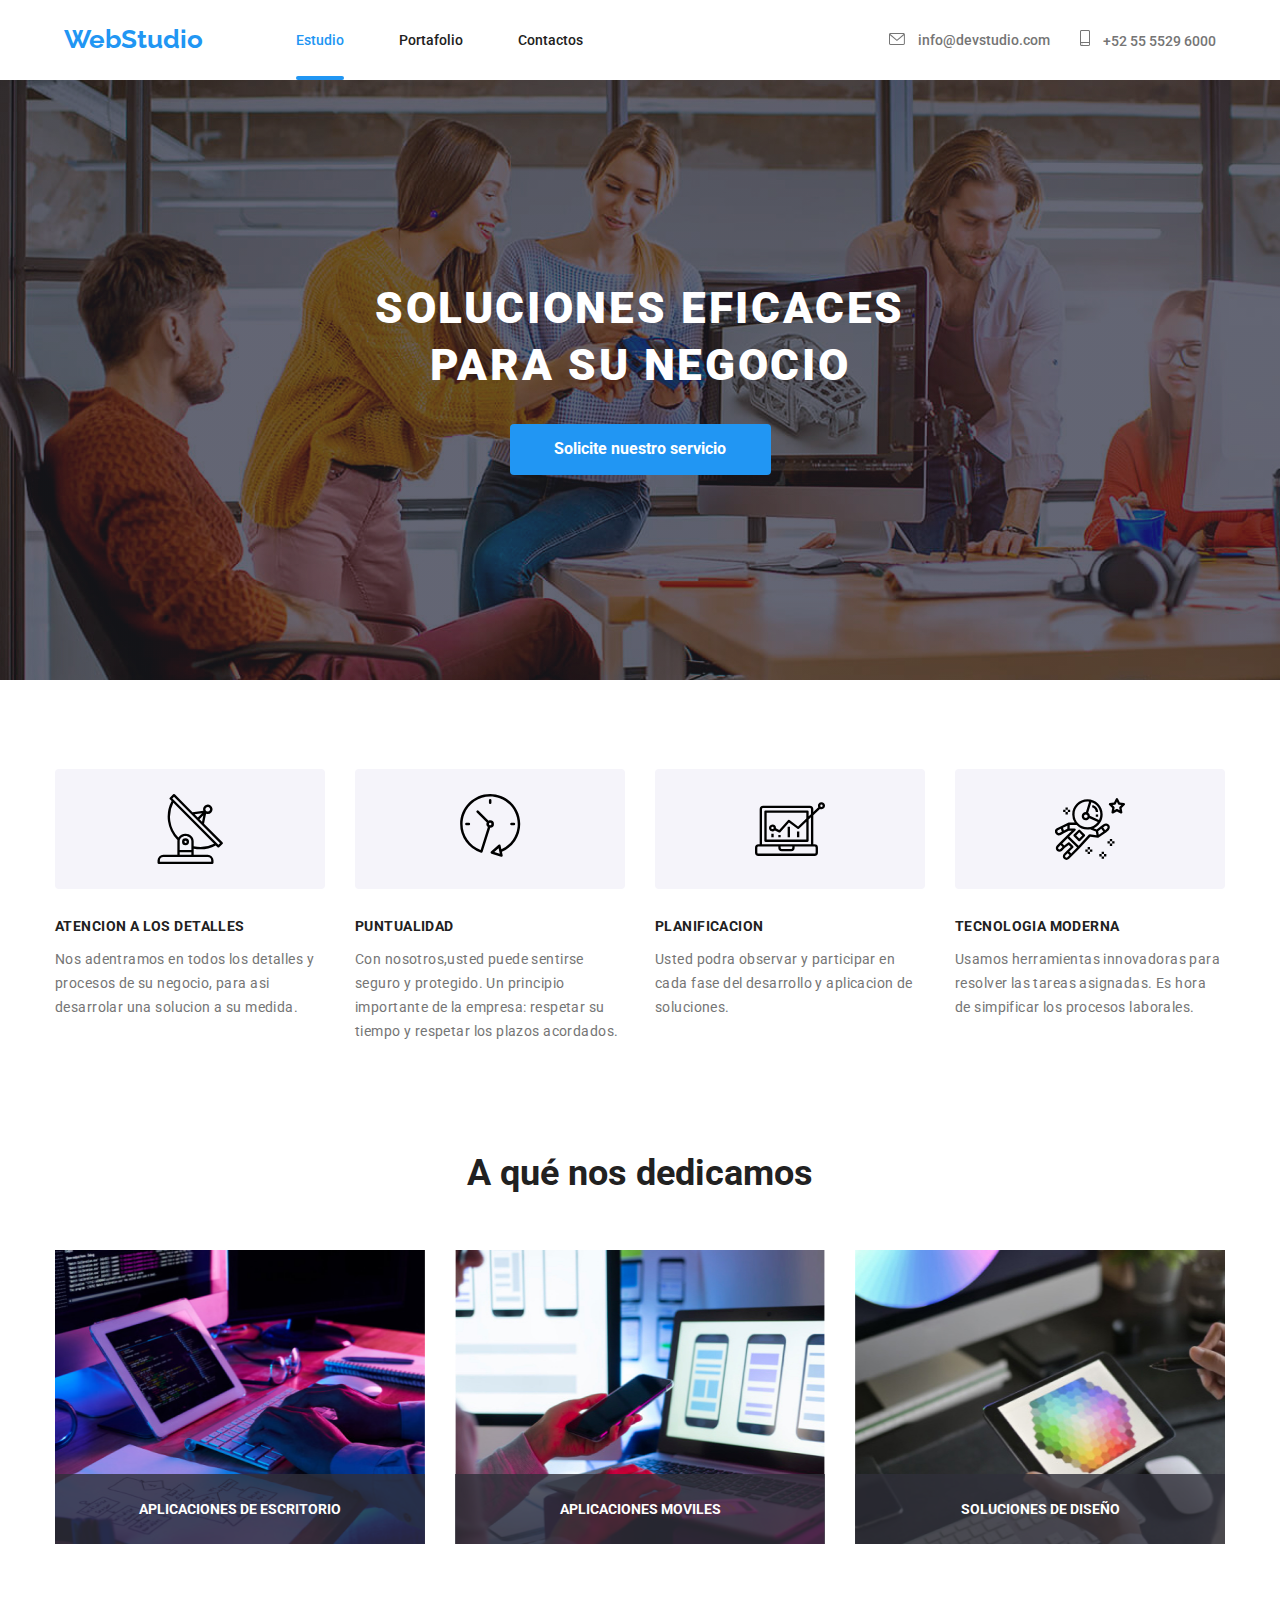
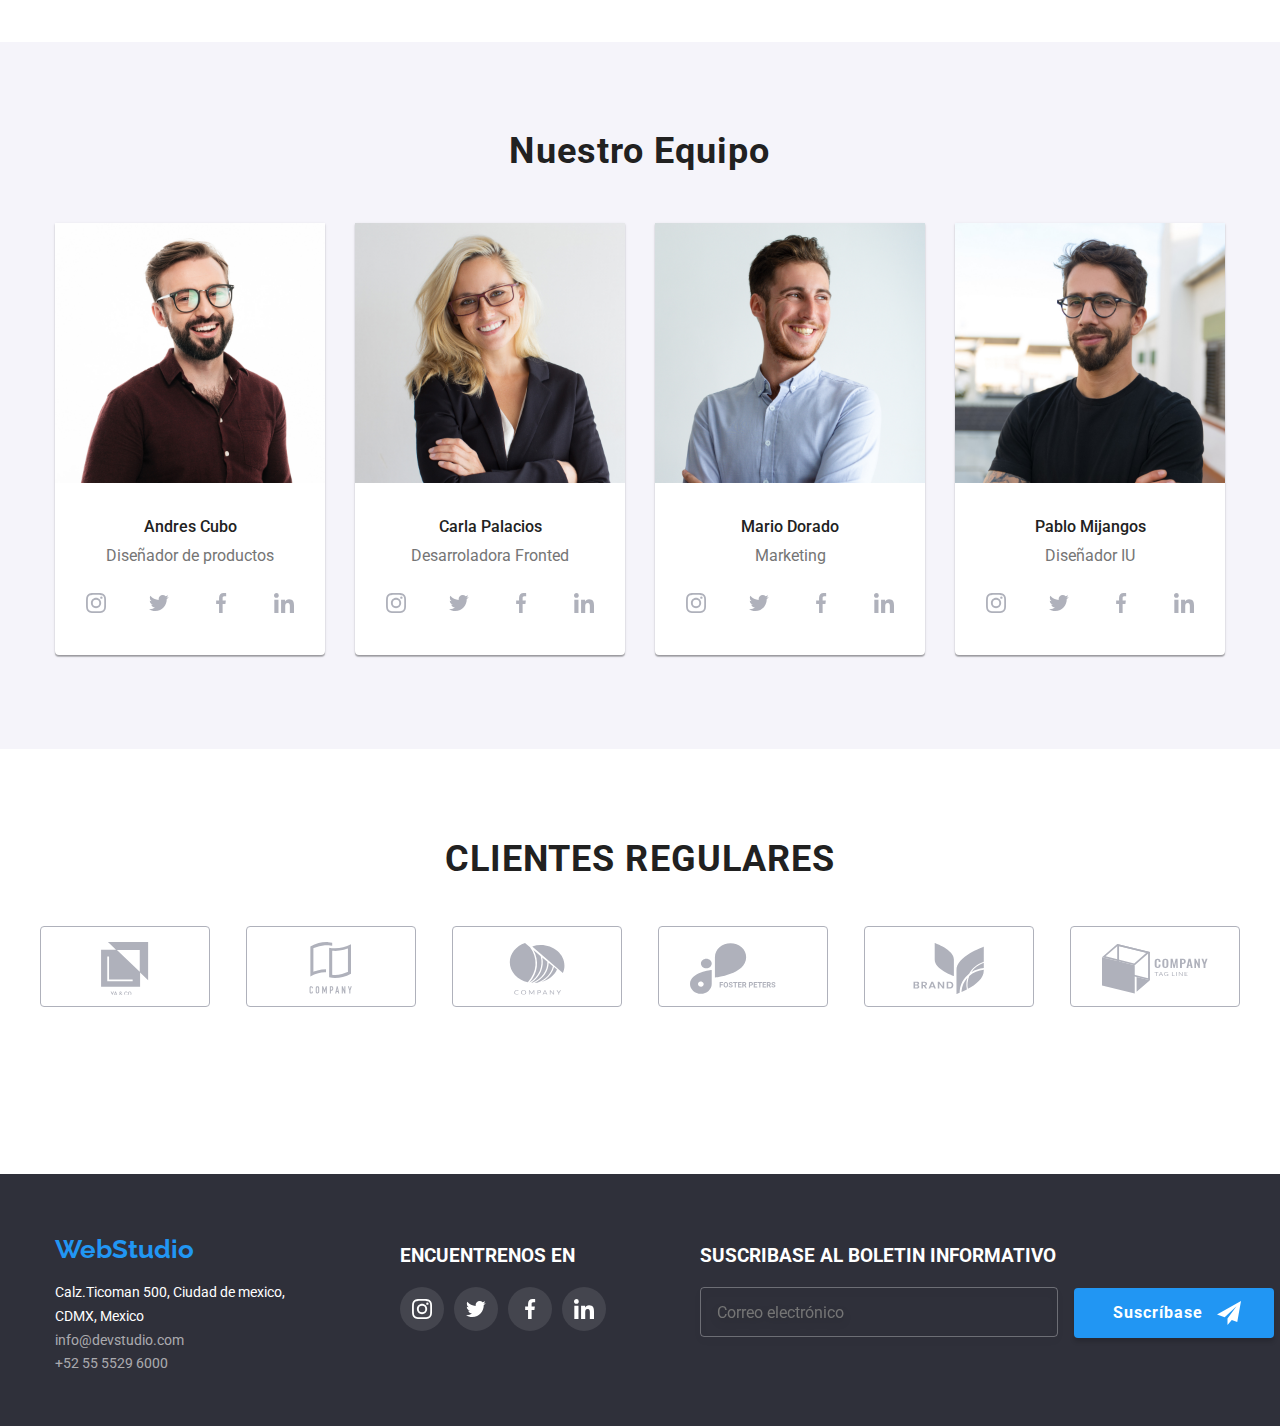
==== index.html @ 09fa2d39 "first-commit" ====
<!DOCTYPE html>
<html lang="es">
  <head>
    <meta charset="UTF-8" />
    <meta http-equiv="X-UA-Compatible" content="IE=edge" />
    <meta name="viewport" content="width=device-width, initial-scale=1.0" />
    <link rel="stylesheet" href="./CSS/main.min.css" />
    <link rel="preconnect" href="https://fonts.googleapis.com" />
    <link rel="preconnect" href="https://fonts.gstatic.com" crossorigin />
    <link
      rel="stylesheet"
      href="https://cdnjs.cloudflare.com/ajax/libs/modern-normalize/1.0.0/modern-normalize.min.css"
    />
    <link
      href="https://fonts.googleapis.com/css2?family=Raleway:ital,wght@0,700;1,700&family=Roboto:ital,wght@0,400;0,500;0,700;0,900;1,400;1,500;1,700;1,900&display=swap"
      rel="stylesheet"
    />
    <title>Document</title>
  </head>
  <body>
    <header class="page-header">
      <div class="container">
        <nav class="header__navbar">
          <div class="header__logo">
            <a class="logo link" href="#">WebStudio</a>
          </div>
          <ul class="link header__navigation">
            <li class="header__item">
              <a
                class="header__link header__link--current"
                href="#"
                target="_self"
                rel="noopener noreferrer"
                >Estudio</a
              >
            </li>
            <li class="header__item">
              <a
                class="header__link"
                href="./portfolio.html"
                target="_self"
                rel="noopener noreferrer"
                >Portafolio</a
              >
            </li>
            <li class="header__item">
              <a
                class="header__link"
                href="#"
                target="_blank"
                rel="noopener noreferrer"
                >Contactos</a
              >
            </li>
          </ul>
          <div class="header">
            <ul class="link header__contacts">
              <li class="header__contact__item">
                <a
                  href="mailto:info@devstudio.com"
                  class="header__contact__link link"
                  ><svg class="header__contact__icon" width="16" height="12">
                    <use href="./images/icons.svg#icon-email"></use>
                  </svg>
                  info@devstudio.com</a
                >
              </li>
              <li class="header__contact__item padding-left">
                <a href="tel:+525555296000" class="header__contact__link link"
                  ><svg class="header__contact__icon" width="10" height="16">
                    <use href="./images/icons.svg#icon-icon-phone"></use>
                  </svg>
                  +52 55 5529 6000</a
                >
              </li>
            </ul>
          </div>
        </nav>
      </div>
    </header>
    <main>
      <section class="section-hero">
        <h1 class="section-hero__title">SOLUCIONES EFICACES PARA SU NEGOCIO</h1>
        <div>
          <button class="section-hero__button" type="button" data-modal-open>
            Solicite nuestro servicio
          </button>
        </div>
      </section>

      <section class="container section-1">
        <ul class="link about-section">
          <li class="about-section__item">
            <div class="about-section__icon">
              <svg class="" width="70" height="70">
                <use href="./images/icons.svg#icon-atentiondetails"></use>
              </svg>
            </div>
            <h3 class="about-section__caption">ATENCION A LOS DETALLES</h3>
            <p class="about-section__content">
              Nos adentramos en todos los detalles y procesos de su negocio,
              para asi desarrolar una solucion a su medida.
            </p>
          </li>
          <li class="about-section__item">
            <div class="about-section__icon">
              <svg class="" width="70" height="70">
                <use href="./images/icons.svg#icon-puntuality"></use>
              </svg>
            </div>
            <h3 class="about-section__caption">PUNTUALIDAD</h3>
            <p class="about-section__content">
              Con nosotros,usted puede sentirse seguro y protegido. Un principio
              importante de la empresa: respetar su tiempo y respetar los plazos
              acordados.
            </p>
          </li>
          <li class="about-section__item">
            <div class="about-section__icon">
              <svg class="" width="70" height="70">
                <use href="./images/icons.svg#icon-planning"></use>
              </svg>
            </div>
            <h3 class="about-section__caption">PLANIFICACION</h3>
            <p class="about-section__content">
              Usted podra observar y participar en cada fase del desarrollo y
              aplicacion de soluciones.
            </p>
          </li>
          <li class="about-section__item">
            <div class="about-section__icon">
              <svg class="" width="70" height="70">
                <use href="./images/icons.svg#icon-modern-tecnology"></use>
              </svg>
            </div>
            <h3 class="about-section__caption">TECNOLOGIA MODERNA</h3>
            <p class="about-section__content">
              Usamos herramientas innovadoras para resolver las tareas
              asignadas. Es hora de simpificar los procesos laborales.
            </p>
          </li>
        </ul>
      </section>
      <section class="container section-2">
        <div class="services">
          <h2 class="services__title">A qué nos dedicamos</h2>
          <ul class="link service-cards">
            <li>
              <div class="service-cards__card">
                <img
                  src="./images/box1.png"
                  alt="persona digitando"
                  width="370"
                  height="294"
                />
                <p class="service-cards__label">APLICACIONES DE ESCRITORIO</p>
              </div>
            </li>
            <li>
              <div class="service-cards__card">
                <img
                  src="./images/box2.jpg"
                  alt="telefonocelular"
                  width="370"
                  height="294"
                />
                <p class="service-cards__label">APLICACIONES MOVILES</p>
              </div>
            </li>
            <li>
              <div class="service-cards__card">
                <img
                  src="./images/box3.jpg"
                  alt="tablet"
                  width="370"
                  height="294"
                />
                <p class="service-cards__label">SOLUCIONES DE DISEÑO</p>
              </div>
            </li>
          </ul>
        </div>
      </section>
      <section class="section-3">
        <div class="container our-team">
          <h2 class="our-team__title">Nuestro Equipo</h2>
          <ul class="link team-cards">
            <li class="team-cards__member">
              <img
                src="./images/diseñadorproductos.jpg"
                alt="diseñador productos"
                width="270"
                height="260"
              />
              <div class="member-card-body">
                <h3 class="member-card-body__name">Andres Cubo</h3>
                <p class="member-card-body__position">Diseñador de productos</p>
                <div class="member-card-body__social">
                  <a class="member-card-body__icon--focused">
                    <svg class="icon icon--focused" width="20" height="20">
                      <use href="./images/icons.svg#icon-instagram"></use>
                    </svg>
                  </a>
                  <a class="member-card-body__icon--focused">
                    <svg class="icon icon--focused" width="20" height="20">
                      <use href="./images/icons.svg#icon-twitter"></use>
                    </svg>
                  </a>
                  <a class="member-card-body__icon--focused">
                    <svg class="icon icon--focused" width="20" height="20">
                      <use href="./images/icons.svg#icon-facebook"></use>
                    </svg>
                  </a>
                  <a class="member-card-body__icon--focused">
                    <svg class="icon icon--focused" width="20" height="20">
                      <use href="./images/icons.svg#icon-linkedin"></use>
                    </svg>
                  </a>
                </div>
              </div>
            </li>
            <li class="team-cards__member">
              <img
                src="./images/devfrontend.jpg"
                alt="dev frontend"
                width="270"
                height="260"
              />
              <div class="member-card-body">
                <h3 class="member-card-body__name">Carla Palacios</h3>
                <p class="member-card-body__position">Desarroladora Fronted</p>
                <div class="member-card-body__social">
                  <a class="member-card-body__icon--focused">
                    <svg class="icon icon--focused" width="20" height="20">
                      <use href="./images/icons.svg#icon-instagram"></use>
                    </svg>
                  </a>
                  <a class="member-card-body__icon--focused">
                    <svg class="icon icon--focused" width="20" height="20">
                      <use href="./images/icons.svg#icon-twitter"></use>
                    </svg>
                  </a>
                  <a class="member-card-body__icon--focused">
                    <svg class="icon icon--focused" width="20" height="20">
                      <use href="./images/icons.svg#icon-facebook"></use>
                    </svg>
                  </a>
                  <a class="member-card-body__icon--focused">
                    <svg class="icon icon--focused" width="20" height="20">
                      <use href="./images/icons.svg#icon-linkedin"></use>
                    </svg>
                  </a>
                </div>
              </div>
            </li>
            <li class="team-cards__member">
              <img
                src="./images/marketing.jpg"
                alt="marketing"
                width="270"
                height="260"
              />
              <div class="member-card-body">
                <h3 class="member-card-body__name">Mario Dorado</h3>
                <p class="member-card-body__position">Marketing</p>
                <div class="member-card-body__social">
                  <a class="member-card-body__icon--focused">
                    <svg class="icon icon--focused" width="20" height="20">
                      <use href="./images/icons.svg#icon-instagram"></use>
                    </svg>
                  </a>
                  <a class="member-card-body__icon--focused">
                    <svg class="icon icon--focused" width="20" height="20">
                      <use href="./images/icons.svg#icon-twitter"></use>
                    </svg>
                  </a>
                  <a class="member-card-body__icon--focused">
                    <svg class="icon icon--focused" width="20" height="20">
                      <use href="./images/icons.svg#icon-facebook"></use>
                    </svg>
                  </a>
                  <a class="member-card-body__icon--focused">
                    <svg class="icon icon--focused" width="20" height="20">
                      <use href="./images/icons.svg#icon-linkedin"></use>
                    </svg>
                  </a>
                </div>
              </div>
            </li>
            <li class="team-cards__member">
              <img
                src="images/diseñadorIU.jpg"
                alt="diseñador IU"
                width="270"
                height="260"
              />
              <div class="member-card-body">
                <h3 class="member-card-body__name">Pablo Mijangos</h3>
                <p class="member-card-body__position">Diseñador IU</p>
                <div class="member-card-body__social">
                  <a class="member-card-body__icon--focused">
                    <svg class="icon icon--focused" width="20" height="20">
                      <use href="./images/icons.svg#icon-instagram"></use>
                    </svg>
                  </a>
                  <a class="member-card-body__icon--focused">
                    <svg class="icon icon--focused" width="20" height="20">
                      <use href="./images/icons.svg#icon-twitter"></use>
                    </svg>
                  </a>
                  <a class="member-card-body__icon--focused">
                    <svg class="icon icon--focused" width="20" height="20">
                      <use href="./images/icons.svg#icon-facebook"></use>
                    </svg>
                  </a>
                  <a class="member-card-body__icon--focused">
                    <svg class="icon icon--focused" width="20" height="20">
                      <use href="./images/icons.svg#icon-linkedin"></use>
                    </svg>
                  </a>
                </div>
              </div>
            </li>
          </ul>
        </div>
      </section>
    </main>
    <section class="section-4">
      <div class="customers">
        <h2 class="customers__title">CLIENTES REGULARES</h2>
        <ul class="link customer-logos">
          <li class="customer-logos__item--focused">
            <a href=""
              ><svg
                class="customer-logos__link--focused"
                width="106"
                height="52.8"
              >
                <use href="./images/icons.svg#icon-grupo"></use>
              </svg>
            </a>
          </li>
          <li class="customer-logos__item--focused">
            <a href=""
              ><svg
                class="customer-logos__link--focused"
                width="106"
                height="52.8"
              >
                <use href="./images/icons.svg#icon-company"></use>
              </svg>
            </a>
          </li>
          <li class="customer-logos__item--focused">
            <a href=""
              ><svg
                class="customer-logos__link--focused"
                width="106"
                height="52.8"
              >
                <use href="./images/icons.svg#icon-company2"></use>
              </svg>
            </a>
          </li>
          <li class="customer-logos__item--focused">
            <a href=""
              ><svg
                class="customer-logos__link--focused"
                width="106"
                height="52.8"
              >
                <use href="./images/icons.svg#icon-foster-peters"></use>
              </svg>
            </a>
          </li>
          <li class="customer-logos__item--focused">
            <a href=""
              ><svg
                class="customer-logos__link--focused"
                width="106"
                height="52.8"
              >
                <use href="./images/icons.svg#icon-brand"></use>
              </svg>
            </a>
          </li>
          <li class="customer-logos__item--focused">
            <a href=""
              ><svg
                class="customer-logos__link--focused"
                width="106"
                height="52.8"
              >
                <use href="./images/icons.svg#icon-company-tag-line"></use>
              </svg>
            </a>
          </li>
        </ul>
      </div>
    </section>
    <div class="footer">
      <footer class="container">
        <a class="logo link" href="#"> WebStudio</a>
        <address class="contact-footer">
          <ul class="link footer-nav">
            <li class="footer-nav__item">
              <a
                class="footer-nav__link link"
                href="#"
                target="_blank"
                rel="noopner noreferrer"
                >Calz.Ticoman 500, Ciudad de mexico, CDMX, Mexico</a
              >
            </li>
            <li class="footer-nav__item">
              <a
                class="footer-nav__link--focused link"
                href="mailto:info@devstudio.com"
                >info@devstudio.com</a
              >
            </li>
            <li class="footer-nav__item">
              <a class="footer-nav__link--focused link" href="+525555296000"
                >+52 55 5529 6000</a
              >
            </li>
          </ul>
        </address>

        <div class="footer-social">
          <h3 class="footer-social__title">ENCUENTRENOS EN</h3>
          <div class="icons-socials">
            <a class="icons-socials--focused">
              <svg class="icon-social" width="20" height="20">
                <use href="./images/icons.svg#icon-instagram"></use>
              </svg>
            </a>
            <a class="icons-socials--focused">
              <svg class="icon-social" width="20" height="20">
                <use href="./images/icons.svg#icon-twitter"></use>
              </svg>
            </a>
            <a class="icons-socials--focused">
              <svg class="icon-social" width="20" height="20">
                <use href="./images/icons.svg#icon-facebook"></use>
              </svg>
            </a>
            <a class="icons-socials--focused">
              <svg class="icon-social" width="20" height="20">
                <use href="./images/icons.svg#icon-linkedin"></use>
              </svg>
            </a>
          </div>
        </div>
        <div class="suscription-footer">
          <form>
            <h3 class="suscription-footer__title">
              SUSCRIBASE AL BOLETIN INFORMATIVO
            </h3>
            <input
              class="suscription"
              type="email"
              name="email"
              placeholder="Correo electrónico"
            />
            <button class="suscription-button" type="submit">
              Suscríbase
              <svg class="suscription-button__icon" width="24" height="24">
                <use href="./images/icons.svg#icon-suscription"></use>
              </svg>
            </button>
          </form>
        </div>
      </footer>
    </div>
    <div class="backdrop is-hidden" data-modal>
      <div class="modal">
        <button class="btn-close--focused" type="button" data-modal-close>
          <svg class="" width="11" height="11">
            <use href="./images/close-modal.svg#icon-close-modal"></use>
          </svg>
        </button>
        <form class="contact-form">
          <p class="contact-form__paragraph">
            Deje sus datos, nos contactaremos con usted
          </p>
          <label class="contact-form__label" for="name">Nombre</label>
          <div class="contact-form__field">
            <input
              class="input-field input-field--focused"
              type="text"
              name="name"
              id="name"
            />
            <svg
              class="contact-form__icon contact-form__icon--focused"
              width="18"
              height="18"
            >
              <use href="./images/icons.svg#icon-form-name"></use>
            </svg>
          </div>

          <label class="contact-form__label" for="phone">Teléfono</label>
          <div class="contact-form__field">
            <input
              class="input-field input-field--focused"
              type="tel"
              name="phone"
              id="phone"
            /><svg
              class="contact-form__icon contact-form__icon--focused"
              width="18"
              height="18"
            >
              <use href="./images/icons.svg#icon-form-phone"></use>
            </svg>
          </div>

          <label class="contact-form__label" for="email">E-mail</label>
          <div class="contact-form__field">
            <input
              class="input-field input-field--focused"
              type="email"
              name="email"
              id="email"
            /><svg
              class="contact-form__icon contact-form__icon--focused"
              width="18"
              height="18"
            >
              <use href="./images/icons.svg#icon-form-mail"></use>
            </svg>
          </div>
          <label class="contact-form__label">
            Comentarios
            <textarea
              class="comment-field"
              name="feedback"
              rows="5"
              placeholder="Introduzca el texto"
            ></textarea>
          </label>

          <label class="policy-section">
            <input
              class="checkbox-hidden"
              type="checkbox"
              name="policy"
              value="accept"
            />
            <svg
              class="policy-section__icon policy-section__icon--accept"
              width="16"
              height="15"
            >
              <use href="./images/accepted.svg#icon-accepted"></use>
            </svg>
            <span class="policy-section__conditions">
              Estoy de acuerdo con el boletín informativo y acepto los Términos
              y Condiciones.
            </span>
          </label>

          <button class="form-submit" type="submit">Enviar</button>
        </form>
      </div>
    </div>
    <script src="./js/modal.js"></script>
  </body>
</html>
---- CSS/main.min.css ----
body,button{font-family:Roboto,verdana,sans-serif!important;color:#212121}.container{width:1200px;padding-left:15px;padding-right:15px;margin-left:auto;margin-right:auto}.link{text-decoration:none;list-style-type:none}.padding-left{padding-left:30px}.section-hero{height:600px;display:-webkit-box;display:-ms-flexbox;display:flex;-webkit-box-orient:vertical;-webkit-box-direction:normal;-ms-flex-direction:column;flex-direction:column;-webkit-box-align:center;-ms-flex-align:center;align-items:center;padding-top:200px;padding-bottom:200px;padding-left:310px;padding-right:310px;margin-bottom:0;background-image:-webkit-gradient(linear,left top,right top,from(rgba(47,48,58,.4)),to(rgba(47,48,58,.4))),url(../images/bg-main.jpg);background-image:-o-linear-gradient(left,rgba(47,48,58,.4),rgba(47,48,58,.4)),url(../images/bg-main.jpg);background-image:linear-gradient(to right,rgba(47,48,58,.4),rgba(47,48,58,.4)),url(../images/bg-main.jpg);background-size:cover;background-repeat:no-repeat}.section-hero__title{color:#fff;font-weight:900;font-size:44px;line-height:1.3;text-align:center;letter-spacing:.06em;margin-top:0;margin-bottom:30px}.section-hero__button{background-color:#2196f3;color:#fff;cursor:pointer;font-weight:700;font-size:16px;line-height:1.9;border:0;border-radius:4px;width:261px;padding:10px 32px 10px 32px}.section-hero__button:hover{color:#188ce8}.section-hero__button:focus{color:#188ce8}.section-hero__button:active{color:#fff}.about-section{display:-webkit-box;display:-ms-flexbox;display:flex;-webkit-box-pack:justify;-ms-flex-pack:justify;justify-content:space-between;padding-left:0;margin:0;padding-top:89px;padding-bottom:94px}.about-section .about-section__item{padding-right:30px}.about-section .about-section__item .about-section__icon{display:-webkit-box;display:-ms-flexbox;display:flex;-webkit-box-pack:center;-ms-flex-pack:center;justify-content:center;-webkit-box-align:center;-ms-flex-align:center;align-items:center;background-color:#f5f4fa;border-radius:4px;width:270px;height:120px}.about-section .about-section__item .about-section__caption{color:#212121;font-weight:700;font-size:14px;line-height:1.1;letter-spacing:.03em;margin-top:30px}.about-section .about-section__item .about-section__content{color:#757575;font-weight:400;font-size:14px;line-height:1.7;letter-spacing:.03em}.services{display:-webkit-box;display:-ms-flexbox;display:flex;-webkit-box-orient:vertical;-webkit-box-direction:normal;-ms-flex-direction:column;flex-direction:column;padding-bottom:94px;margin-bottom:0}.services .services__title{display:-webkit-box;display:-ms-flexbox;display:flex;-webkit-box-pack:center;-ms-flex-pack:center;justify-content:center;margin-top:0;color:#212121;font-weight:700;font-size:36px;line-height:1.2;margin-bottom:55px}.service-cards{display:-webkit-box;display:-ms-flexbox;display:flex;-webkit-box-orient:horizontal;-webkit-box-direction:normal;-ms-flex-direction:row;flex-direction:row;-webkit-box-pack:justify;-ms-flex-pack:justify;justify-content:space-between;padding:0;margin-top:0;margin-bottom:0}.service-cards__card{position:relative;overflow:hidden}.service-cards__card>.service-cards__label{position:absolute;top:224px;right:0;left:0;bottom:0;margin:0;background-color:rgba(47,48,58,.8);height:70px;color:#fff;font-weight:700;font-size:14px;line-height:16px;text-align:center;display:-webkit-box;display:-ms-flexbox;display:flex;-webkit-box-pack:center;-ms-flex-pack:center;justify-content:center;-webkit-box-align:center;-ms-flex-align:center;align-items:center}.section-3{background-color:#f5f4fa;padding-top:89px;padding-bottom:94px}.our-team{display:-webkit-box;display:-ms-flexbox;display:flex;-webkit-box-orient:vertical;-webkit-box-direction:normal;-ms-flex-direction:column;flex-direction:column}.our-team .our-team__title{display:-webkit-box;display:-ms-flexbox;display:flex;-webkit-box-pack:center;-ms-flex-pack:center;justify-content:center;margin:0;padding-bottom:50px;font-weight:700;font-size:36px;letter-spacing:.03em}.team-cards{display:-webkit-box;display:-ms-flexbox;display:flex;-webkit-box-pack:justify;-ms-flex-pack:justify;justify-content:space-between;padding:0;margin:0;font-weight:500;font-size:16px;line-height:1.2}.team-cards .team-cards__member{background-color:#fff;-webkit-box-shadow:0 1px 3px rgba(0,0,0,.12),0 1px 1px rgba(0,0,0,.14),0 2px 1px rgba(0,0,0,.2);box-shadow:0 1px 3px rgba(0,0,0,.12),0 1px 1px rgba(0,0,0,.14),0 2px 1px rgba(0,0,0,.2);border-radius:0 0 4px 4px}.member-card-body{display:-webkit-box;display:-ms-flexbox;display:flex;-webkit-box-orient:vertical;-webkit-box-direction:normal;-ms-flex-direction:column;flex-direction:column;-webkit-box-align:center;-ms-flex-align:center;align-items:center;padding-bottom:30px}.member-card-body .member-card-body__name{padding:30px 0 10px 0;margin:0;font-weight:500;font-size:16px;line-height:1.2}.member-card-body .member-card-body__position{display:-webkit-box;display:-ms-flexbox;display:flex;-webkit-box-pack:center;-ms-flex-pack:center;justify-content:center;padding:0 0 16px 0;margin:0;color:#757575;font-size:16px;font-weight:400;line-height:1.2}.member-card-body__social{width:100%;display:-webkit-box;display:-ms-flexbox;display:flex;-webkit-box-pack:space-evenly;-ms-flex-pack:space-evenly;justify-content:space-evenly}.member-card-body__social .member-card-body__icon--focused{display:-ms-grid;display:grid;place-items:center;width:44px;height:44px;background-color:#fff;border-radius:50px;cursor:pointer;-webkit-transition:background-color 250ms cubic-bezier(.4,0,.2,1);-o-transition:background-color 250ms cubic-bezier(.4,0,.2,1);transition:background-color 250ms cubic-bezier(.4,0,.2,1)}.member-card-body__social .member-card-body__icon--focused:hover{background-color:#2196f3}.member-card-body__social .member-card-body__icon--focused:hover .icon--focused{fill:#fff}.member-card-body__social .member-card-body__icon--focused:focus{background-color:#2196f3}.icon{fill:#afb1bb;-webkit-transition:fill 250ms cubic-bezier(.4,0,.2,1);-o-transition:fill 250ms cubic-bezier(.4,0,.2,1);transition:fill 250ms cubic-bezier(.4,0,.2,1)}.customers{display:-webkit-box;display:-ms-flexbox;display:flex;-webkit-box-orient:vertical;-webkit-box-direction:normal;-ms-flex-direction:column;flex-direction:column;-webkit-box-pack:center;-ms-flex-pack:center;justify-content:center;-webkit-box-align:center;-ms-flex-align:center;align-items:center;width:1200px;padding:59px 0 151px 0;margin-left:auto;margin-right:auto}.customers .customers__title{font-weight:700;font-size:36px;line-height:42px;letter-spacing:.03em}.customer-logos{display:-webkit-box;display:-ms-flexbox;display:flex;-webkit-box-pack:justify;-ms-flex-pack:justify;justify-content:space-between;width:100%;padding:0}.customer-logos .customer-logos__item--focused{display:-webkit-box;display:-ms-flexbox;display:flex;-webkit-box-pack:center;-ms-flex-pack:center;justify-content:center;-webkit-box-align:center;-ms-flex-align:center;align-items:center;padding-top:9px;border:1px solid #afb1bb;border-radius:4px;width:170px;height:81px;cursor:pointer;-webkit-transition:border 250ms cubic-bezier(.4,0,.2,1);-o-transition:border 250ms cubic-bezier(.4,0,.2,1);transition:border 250ms cubic-bezier(.4,0,.2,1)}.customer-logos .customer-logos__item--focused:hover{border:1px solid #2196f3}.customer-logos .customer-logos__item--focused:hover .customer-logos__link--focused{fill:#2196f3}.customer-logos .customer-logos__item--focused .customer-logos__link--focused{fill:#afb1bb;-webkit-transition:fill 250ms cubic-bezier(.4,0,.2,1);-o-transition:fill 250ms cubic-bezier(.4,0,.2,1);transition:fill 250ms cubic-bezier(.4,0,.2,1)}.portfolio-section{display:-webkit-box;display:-ms-flexbox;display:flex;-ms-flex-wrap:wrap;flex-wrap:wrap;-webkit-box-pack:justify;-ms-flex-pack:justify;justify-content:space-between;padding:0 0 82px 0;margin:0}.portfolio-section .portfolio-section__card{position:relative;background-color:#fff;border:1px solid #eee;margin-bottom:30px;-webkit-transition:-webkit-box-shadow 250ms cubic-bezier(.4,0,.2,1);transition:-webkit-box-shadow 250ms cubic-bezier(.4,0,.2,1);-o-transition:box-shadow 250ms cubic-bezier(.4,0,.2,1);transition:box-shadow 250ms cubic-bezier(.4,0,.2,1);transition:box-shadow 250ms cubic-bezier(.4,0,.2,1),-webkit-box-shadow 250ms cubic-bezier(.4,0,.2,1)}.portfolio-section .portfolio-section__card:nth-child(n+7){margin-bottom:0}.portfolio-section .portfolio-section__card:hover .portfolio-section__card--overlay{-webkit-transform:translateY(0);-ms-transform:translateY(0);transform:translateY(0)}.portfolio-section .portfolio-section__card--hover:hover{-webkit-box-shadow:0 1px 1px rgba(0,0,0,.12),0 4px 4px rgba(0,0,0,.06),1px 4px 6px rgba(0,0,0,.16);box-shadow:0 1px 1px rgba(0,0,0,.12),0 4px 4px rgba(0,0,0,.06),1px 4px 6px rgba(0,0,0,.16)}.portfolio-section .portfolio-section__card--hover:focus{-webkit-box-shadow:0 1px 1px rgba(0,0,0,.12),0 4px 4px rgba(0,0,0,.06),1px 4px 6px rgba(0,0,0,.16);box-shadow:0 1px 1px rgba(0,0,0,.12),0 4px 4px rgba(0,0,0,.06),1px 4px 6px rgba(0,0,0,.16)}.portfolio-section__card--hidden{position:relative;overflow:hidden;height:294px}.portfolio-section__card--overlay{position:absolute;top:0;width:370px;height:294px;background-color:rgba(33,150,243,.9);padding:63px 24px;-webkit-transform:translateY(105%);-ms-transform:translateY(105%);transform:translateY(105%);-webkit-transition:-webkit-transform 250ms cubic-bezier(.4,0,.2,1);transition:-webkit-transform 250ms cubic-bezier(.4,0,.2,1);-o-transition:transform 250ms cubic-bezier(.4,0,.2,1);transition:transform 250ms cubic-bezier(.4,0,.2,1);transition:transform 250ms cubic-bezier(.4,0,.2,1),-webkit-transform 250ms cubic-bezier(.4,0,.2,1)}.portfolio-section__card--overlay .portfolio-section__overlay__description{padding:0;font-weight:400;font-size:18px;line-height:28px;letter-spacing:.03em;color:#fff}.portfolio-section__project{display:-webkit-box;display:-ms-flexbox;display:flex;-webkit-box-pack:start;-ms-flex-pack:start;justify-content:flex-start;padding:20px 24px 4px 24px;margin:0;color:#212121;font-weight:700;font-size:18px;line-height:2}.portfolio-section__category{display:-webkit-box;display:-ms-flexbox;display:flex;-webkit-box-pack:start;-ms-flex-pack:start;justify-content:flex-start;padding:0 24px 20px 24px;margin:0;color:#757575;font-size:16px;line-height:1.9}.logo{display:-webkit-box;display:-ms-flexbox;display:flex;font-family:Raleway,sans-serif;color:#2196f3;font-weight:700;font-size:26px;line-height:1.2}.header__navbar{height:80px;display:-webkit-box;display:-ms-flexbox;display:flex;-webkit-box-orient:horizontal;-webkit-box-direction:normal;-ms-flex-direction:row;flex-direction:row;-webkit-box-pack:center;-ms-flex-pack:center;justify-content:center;padding-top:32px;padding-bottom:32px;-webkit-box-align:center;-ms-flex-align:center;align-items:center}.border-header{border-bottom:1px solid #ececec}.header__navigation{width:380px;display:-webkit-box;display:-ms-flexbox;display:flex;padding-left:93px;margin:0;-webkit-box-pack:justify;-ms-flex-pack:justify;justify-content:space-between}.header__contacts{width:100%;display:-webkit-box;display:-ms-flexbox;display:flex;-webkit-box-align:center;-ms-flex-align:center;align-items:center;padding-left:306px;margin:0}.header__item .header__link{color:#212121;text-decoration:none;font-weight:500;font-size:14px;line-height:1.1;-webkit-transition:color 250ms cubic-bezier(.4,0,.2,1);-o-transition:color 250ms cubic-bezier(.4,0,.2,1);transition:color 250ms cubic-bezier(.4,0,.2,1)}.header__item .header__link:hover{color:#2196f3}.header__item .header__link:focus{color:#2196f3}.header__item .header__link--current{color:#2196f3;position:relative}.header__item .header__link--current::after{content:"";position:absolute;left:0;top:44px;bottom:0;display:inline-block;width:100%;height:4px;background-color:#2196f3;border-radius:2px}.header__contact__item .header__contact__link{color:#757575;font-weight:500;font-size:14px;line-height:1.1;-webkit-transition:color 250ms cubic-bezier(.4,0,.2,1);-o-transition:color 250ms cubic-bezier(.4,0,.2,1);transition:color 250ms cubic-bezier(.4,0,.2,1)}.header__contact__item .header__contact__link:hover{color:#2196f3}.header__contact__item .header__contact__link:focus{color:#2196f3}.header__contact__item .header__contact__icon{fill:currentColor;margin-right:10px}.header__contact__item .header__contact__icon:hover{fill:#2196f3}.footer{position:relative;background-color:#2f303a;height:252px;padding:60px 0 60px 0}.contact-footer .footer-nav{margin:6 0 0 0;padding:0;width:231px}.contact-footer .footer-nav .footer-nav__item .footer-nav__link{color:#fff;font-style:normal;font-weight:400;font-size:14px;line-height:1.7}.contact-footer .footer-nav .footer-nav__item .footer-nav__link--focused{color:rgba(255,255,255,.6);font-style:normal;font-weight:400;font-size:14px;line-height:1.7;-webkit-transition:color 250ms cubic-bezier(.4,0,.2,1);-o-transition:color 250ms cubic-bezier(.4,0,.2,1);transition:color 250ms cubic-bezier(.4,0,.2,1)}.contact-footer .footer-nav .footer-nav__item .footer-nav__link--focused:hover{color:#2196f3}.contact-footer .footer-nav .footer-nav__item .footer-nav__link--focused:focus{color:#2196f3}.footer-social{width:206px;position:absolute;left:400px;bottom:100px;top:72px}.footer-social .footer-social__title{margin:0 0 20px 0;color:#fff}.icons-socials{width:100%;display:-webkit-box;display:-ms-flexbox;display:flex;-webkit-box-pack:justify;-ms-flex-pack:justify;justify-content:space-between}.icons-socials .icons-socials--focused{display:-ms-grid;display:grid;place-items:center;width:44px;height:44px;background-color:rgba(255,255,255,.1);border-radius:50px;cursor:pointer;-webkit-transition:background-color 250ms cubic-bezier(.4,0,.2,1);-o-transition:background-color 250ms cubic-bezier(.4,0,.2,1);transition:background-color 250ms cubic-bezier(.4,0,.2,1)}.icons-socials .icons-socials--focused:hover{background-color:#2196f3}.icons-socials .icons-socials--focused .icon-social{fill:#fff}.suscription-footer{position:absolute;left:700px;top:72px}.suscription-footer__title{margin:0 0 20px 0;color:#fff}.suscription{width:358px;height:50px;padding:15px 0 15px 16px;background-color:transparent;border:1px solid rgba(255,255,255,.3);-webkit-filter:drop-shadow(0 4px 4px rgba(0, 0, 0, .15));filter:drop-shadow(0 4px 4px rgba(0, 0, 0, .15));border-radius:4px;color:#fff}.suscription:focus-visible{outline:0}.suscription-button{background-color:#2196f3;color:#fff;cursor:pointer;text-align:left;font-weight:700;font-size:16px;line-height:1.9;letter-spacing:.06em;border:0;border-radius:4px;width:200px;padding:10px 30px 10px 39px;margin-left:12px;-webkit-box-shadow:0 4px 4px rgba(0,0,0,.15);box-shadow:0 4px 4px rgba(0,0,0,.15)}.suscription-button .suscription-button__icon{fill:#fff;position:absolute;left:90%;top:60%}.filter-buttons{display:-webkit-box;display:-ms-flexbox;display:flex;-webkit-box-pack:center;-ms-flex-pack:center;justify-content:center;padding:106px 0 50px 0;margin:0}.filter-buttons .button-filter--current{background-color:#2196f3;color:#fff}.filter-buttons .filter-buttons__item{display:block;padding:0 8px 0 0}.filter-buttons .filter-buttons__item:last-child{padding-right:0}.button-filter{width:145px;height:38px;background-color:#f5f4fa;color:#212121;font-weight:500;font-size:16px;line-height:1.6;cursor:pointer;border-radius:4px;border:none;-webkit-transition:background-color 250ms cubic-bezier(.4,0,.2,1),color 250ms cubic-bezier(.4,0,.2,1);-o-transition:background-color 250ms cubic-bezier(.4,0,.2,1),color 250ms cubic-bezier(.4,0,.2,1);transition:background-color 250ms cubic-bezier(.4,0,.2,1),color 250ms cubic-bezier(.4,0,.2,1)}.button-filter--focused:hover{background-color:#2196f3;color:#fff;-webkit-box-shadow:0 3px 1px rgba(0,0,0,.1),0 1px 2px rgba(0,0,0,.08),0 2px 2px rgba(0,0,0,.12);box-shadow:0 3px 1px rgba(0,0,0,.1),0 1px 2px rgba(0,0,0,.08),0 2px 2px rgba(0,0,0,.12);border-radius:4px}.button-filter--focused:focus{background-color:#2196f3;color:#fff;-webkit-box-shadow:0 3px 1px rgba(0,0,0,.1),0 1px 2px rgba(0,0,0,.08),0 2px 2px rgba(0,0,0,.12);box-shadow:0 3px 1px rgba(0,0,0,.1),0 1px 2px rgba(0,0,0,.08),0 2px 2px rgba(0,0,0,.12);border-radius:4px}.backdrop{position:fixed;width:100%;height:100vh;left:0;top:0;background-color:rgba(0,0,0,.2);opacity:1;visibility:visible;-webkit-transition:opacity 250ms cubic-bezier(.4,0,.2,1),visibility 250ms cubic-bezier(.4,0,.2,1);-o-transition:opacity 250ms cubic-bezier(.4,0,.2,1),visibility 250ms cubic-bezier(.4,0,.2,1);transition:opacity 250ms cubic-bezier(.4,0,.2,1),visibility 250ms cubic-bezier(.4,0,.2,1)}.backdrop.is-hidden{visibility:hidden;opacity:0;pointer-events:none}.backdrop.is-hidden .modal{-webkit-transform:translate(-50%,-50%) scale(.9);-ms-transform:translate(-50%,-50%) scale(.9);transform:translate(-50%,-50%) scale(.9)}.modal{position:fixed;left:50%;top:50%;width:528px;height:581px;padding:40px;background-color:#fff;-webkit-box-shadow:0 1px 3px rgba(0,0,0,.12),0 1px 1px rgba(0,0,0,.14),0 2px 1px rgba(0,0,0,.2);box-shadow:0 1px 3px rgba(0,0,0,.12),0 1px 1px rgba(0,0,0,.14),0 2px 1px rgba(0,0,0,.2);border-radius:4px;-webkit-transform:translate(-50%,-50%);-ms-transform:translate(-50%,-50%);transform:translate(-50%,-50%);-webkit-transition:-webkit-transform 250ms cubic-bezier(.4,0,.2,1);transition:-webkit-transform 250ms cubic-bezier(.4,0,.2,1);-o-transition:transform 250ms cubic-bezier(.4,0,.2,1);transition:transform 250ms cubic-bezier(.4,0,.2,1);transition:transform 250ms cubic-bezier(.4,0,.2,1),-webkit-transform 250ms cubic-bezier(.4,0,.2,1)}.btn-close--focused{position:absolute;left:490px;top:8px;right:8pX;width:30px;height:30px;padding:0;background:#fff;border:1px solid rgba(0,0,0,.1);border-radius:50%;cursor:pointer}.btn-close--focused:hover{fill:#2196f3}.contact-form .contact-form__paragraph{font-weight:700;font-size:20px;line-height:23px;text-align:center;letter-spacing:.03em;margin:0 0 12px 0}.contact-form .contact-form__label{display:-webkit-box;display:-ms-flexbox;display:flex;-webkit-box-orient:vertical;-webkit-box-direction:normal;-ms-flex-direction:column;flex-direction:column;color:#757575;font-weight:400;font-size:12px;line-height:14px;letter-spacing:.01em;margin-top:10px}.contact-form__field{display:-webkit-box;display:-ms-flexbox;display:flex;-webkit-box-align:center;-ms-flex-align:center;align-items:center;width:100%;margin-top:4px}.contact-form__field .input-field{width:448px;height:40px;border:1px solid rgba(33,33,33,.2);border-radius:4px;padding:12px 1px 12px 42px}.contact-form__field .contact-form__icon{position:absolute;left:55px}.input-field--focused:focus-visible{outline:0;border-color:#2196f3;-webkit-transition:border-color 250ms cubic-bezier(.4,0,.2,1);-o-transition:border-color 250ms cubic-bezier(.4,0,.2,1);transition:border-color 250ms cubic-bezier(.4,0,.2,1)}.input-field--focused:focus-visible+.contact-form__icon--focused{fill:#2196f3;-webkit-transition:fill 250ms cubic-bezier(.4,0,.2,1);-o-transition:fill 250ms cubic-bezier(.4,0,.2,1);transition:fill 250ms cubic-bezier(.4,0,.2,1)}.comment-field{width:448px;height:120px;resize:none;border:1px solid rgba(33,33,33,.2);border-radius:4px;margin-top:4px;padding:12px 16px 12px 16px}.comment-field::-moz-placeholder{color:rgba(117,117,117,.5)}.comment-field::-webkit-input-placeholder{color:rgba(117,117,117,.5)}.comment-field:-ms-input-placeholder{color:rgba(117,117,117,.5)}.comment-field::-ms-input-placeholder{color:rgba(117,117,117,.5)}.comment-field::placeholder{color:rgba(117,117,117,.5)}.comment-field:focus-visible{outline:0;border-color:#2196f3;-webkit-transition:border-color 250ms cubic-bezier(.4,0,.2,1);-o-transition:border-color 250ms cubic-bezier(.4,0,.2,1);transition:border-color 250ms cubic-bezier(.4,0,.2,1)}.policy-section{display:-webkit-box;display:-ms-flexbox;display:flex;width:100%;padding-left:15px;margin-top:20px}.policy-section .checkbox-hidden{-webkit-appearance:none;-moz-appearance:none;appearance:none}.policy-section .checkbox-hidden:checked+.policy-section__icon--accept{background-color:#2196f3}.policy-section .policy-section__icon{border:2px solid #212121;border-radius:2px;-webkit-transition:background-color 250ms cubic-bezier(.4,0,.2,1);-o-transition:background-color 250ms cubic-bezier(.4,0,.2,1);transition:background-color 250ms cubic-bezier(.4,0,.2,1);margin-top:5px}.policy-section__conditions{font-weight:400;font-size:14px;line-height:24px;letter-spacing:.03em;color:#757575;padding-left:8px}.form-submit{background-color:#2196f3;color:#fff;cursor:pointer;font-weight:700;font-size:16px;line-height:1.9;border:none;border-radius:4px;width:200px;padding:10px 75px 10px 75px;margin-top:15px;margin-left:124px}.form-submit:hover{-webkit-box-shadow:0 4px 4px rgba(0,0,0,.15);box-shadow:0 4px 4px rgba(0,0,0,.15)}.form-submit:active{color:#2196f3}
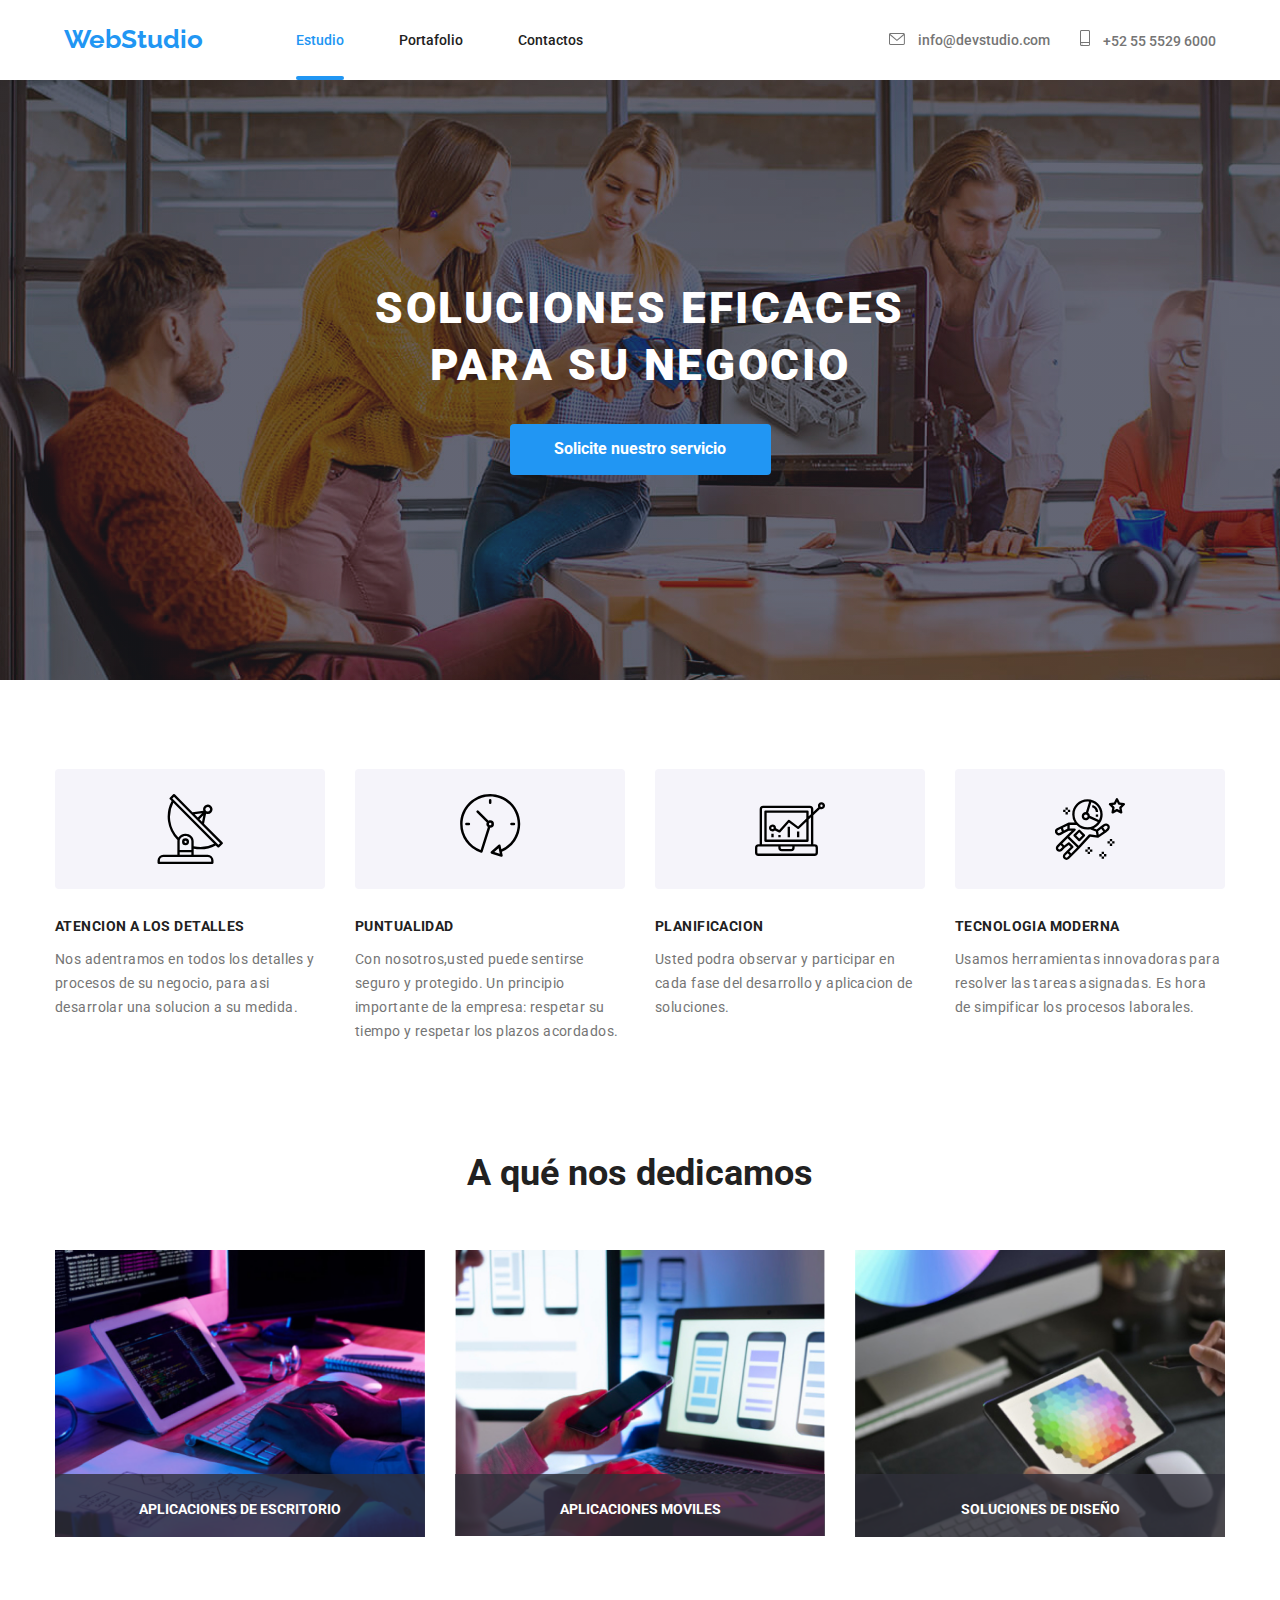
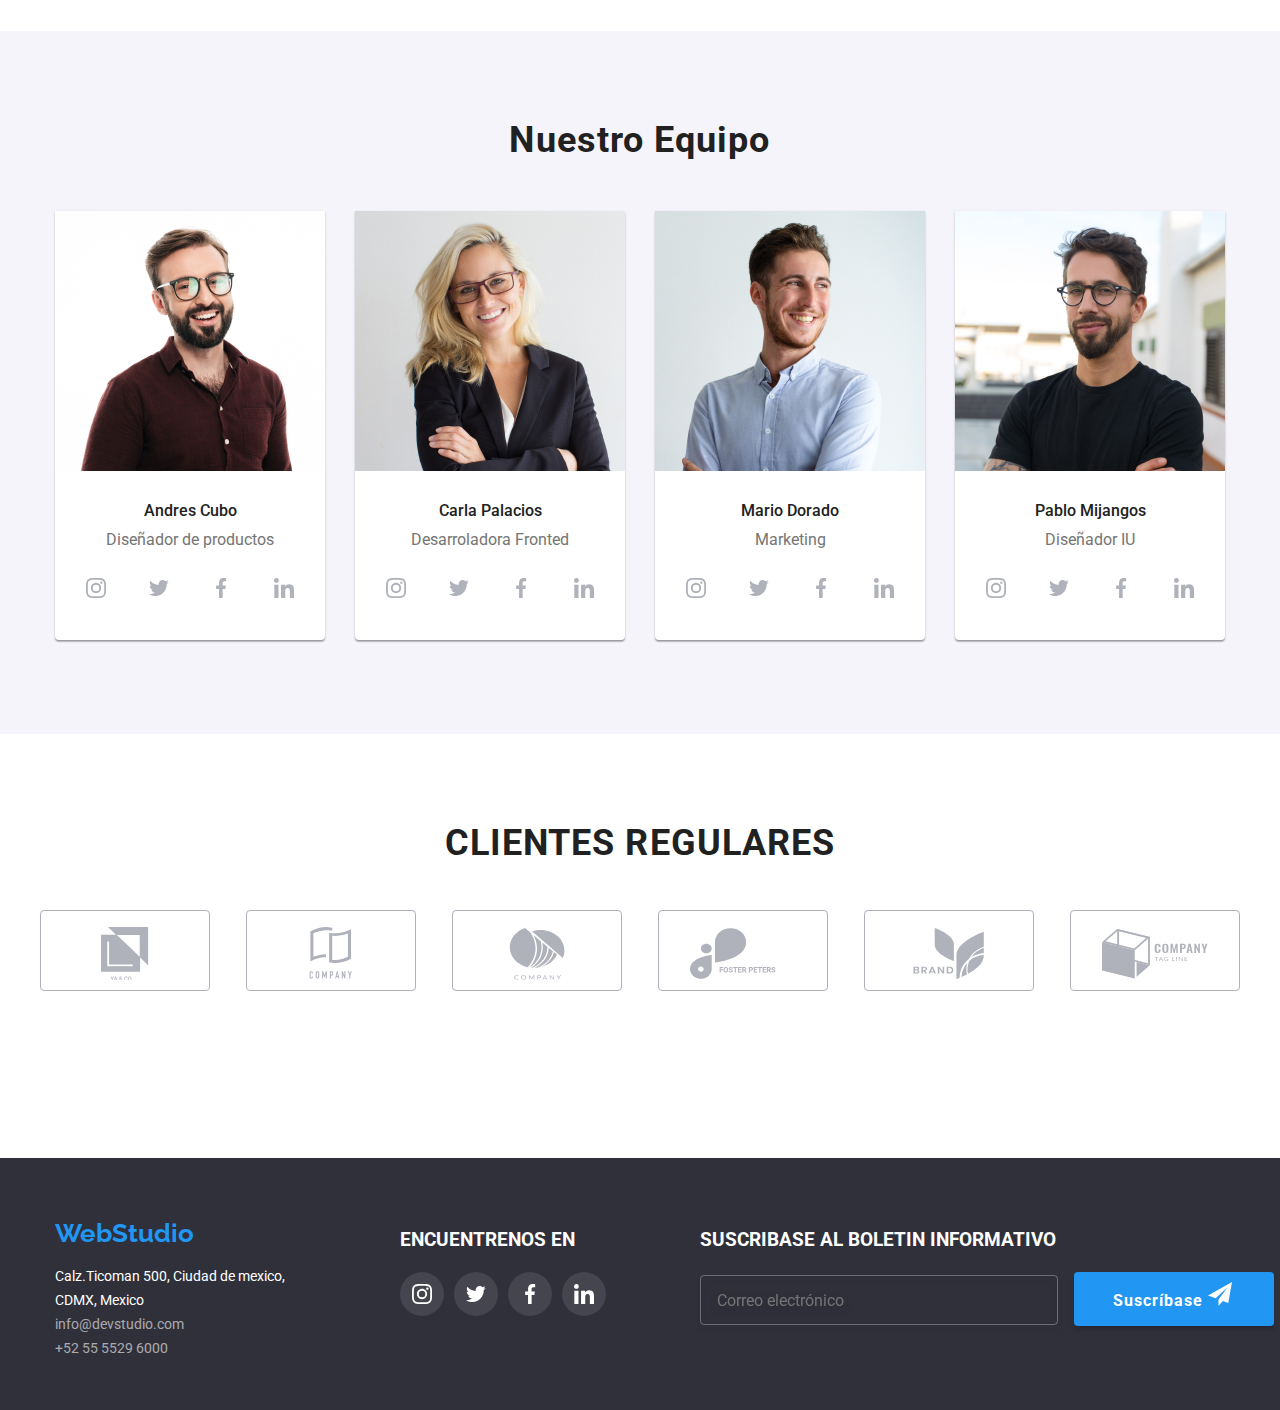
==== commit 5d9da0f5: "HW8" ====
--- a/index.html
+++ b/index.html
@@ -76,6 +76,25 @@
             </ul>
           </div>
         </nav>
+        <button
+          class="menu-toggle js-open-menu"
+          aria-expanded="false"
+          aria-controls="mobile-menu"
+        >
+          <svg
+            width="24"
+            height="24"
+            fill=""
+            viewBox="0 0 20 20"
+            xmlns="http://www.w3.org/2000/svg"
+          >
+            <path
+              fill-rule="evenodd"
+              d="M3 5a1 1 0 011-1h12a1 1 0 110 2H4a1 1 0 01-1-1zM3 10a1 1 0 011-1h12a1 1 0 110 2H4a1 1 0 01-1-1zM3 15a1 1 0 011-1h12a1 1 0 110 2H4a1 1 0 01-1-1z"
+              clip-rule="evenodd"
+            ></path>
+          </svg>
+        </button>
       </div>
     </header>
     <main>
@@ -186,12 +205,35 @@
           <h2 class="our-team__title">Nuestro Equipo</h2>
           <ul class="link team-cards">
             <li class="team-cards__member">
-              <img
-                src="./images/diseñadorproductos.jpg"
-                alt="diseñador productos"
-                width="270"
-                height="260"
-              />
+              <picture>
+                <source
+                  media="(min-width: 769px)"
+                  srcset="
+                    ./images/diseñadorproductos.jpg          1x,
+                    ./images/desktop/product-designer_2x.jpg 2x
+                  "
+                />
+                <source
+                  srcset="
+                    ./images/mobile/diseñador-producto1.jpg   1x,
+                    ./images/mobile/diseñador-producto@2x.jpg 1x
+                  "
+                  media="(max-width: 480px)"
+                />
+                <source
+                  media="(max-width: 768px)"
+                  srcset="
+                    ./images/tablet/diseñador-producto-tablet1.jpg   1x,
+                    ./images/tablet/diseñador-producto-tablet@2x.jpg 2x
+                  "
+                />
+
+                <img
+                  src="./images/diseñadorproductos.jpg"
+                  alt="diseñador
+                  productos"
+                />
+              </picture>
               <div class="member-card-body">
                 <h3 class="member-card-body__name">Andres Cubo</h3>
                 <p class="member-card-body__position">Diseñador de productos</p>
@@ -220,12 +262,31 @@
               </div>
             </li>
             <li class="team-cards__member">
-              <img
-                src="./images/devfrontend.jpg"
-                alt="dev frontend"
-                width="270"
-                height="260"
-              />
+              <picture>
+                <source
+                  media="(min-width: 769px)"
+                  srcset="
+                    ./images/devfrontend.jpg             1x,
+                    ./images/desktop/dev-frontend_2x.jpg 2x
+                  "
+                />
+                <source
+                  media="(max-width: 480px)"
+                  srcset="
+                    ./images/mobile/dev-frontend1.jpg   1x,
+                    ./images/mobile/dev-frontend@2x.jpg 2x
+                  "
+                />
+                <source
+                  media="(max-width: 768px)"
+                  srcset="
+                    ./images/tablet/dev-frontend-tablet1.jpg   1x,
+                    ./images/tablet/dev-frontend-tablet@2x.jpg 2x
+                  "
+                />
+
+                <img src="./images/devfrontend.jpg" alt="dev frontend" />
+              </picture>
               <div class="member-card-body">
                 <h3 class="member-card-body__name">Carla Palacios</h3>
                 <p class="member-card-body__position">Desarroladora Fronted</p>
@@ -254,12 +315,32 @@
               </div>
             </li>
             <li class="team-cards__member">
-              <img
-                src="./images/marketing.jpg"
-                alt="marketing"
-                width="270"
-                height="260"
-              />
+              <picture>
+                <source
+                  media="(min-width: 769px)"
+                  srcset="
+                    ./images/marketing.jpg            1x,
+                    ./images/desktop/marketing_2x.jpg 2x
+                  "
+                />
+                <source
+                  media="(max-width: 480px)"
+                  srcset="
+                    ./images/mobile/marketing1.jpg   1x,
+                    ./images/mobile/marketing@2x.jpg 2x
+                  "
+                />
+
+                <source
+                  media="(max-width: 768px)"
+                  srcset="
+                    ./images/tablet/marketing-tablet1.jpg   1x,
+                    ./images/tablet/marketing-tablet@2x.jpg 2x
+                  "
+                />
+
+                <img src="./images/marketing.jpg" alt="marketing" />
+              </picture>
               <div class="member-card-body">
                 <h3 class="member-card-body__name">Mario Dorado</h3>
                 <p class="member-card-body__position">Marketing</p>
@@ -288,12 +369,31 @@
               </div>
             </li>
             <li class="team-cards__member">
-              <img
-                src="images/diseñadorIU.jpg"
-                alt="diseñador IU"
-                width="270"
-                height="260"
-              />
+              <picture>
+                <source
+                  media="(min-width: 769px)"
+                  srcset="
+                    ./images/diseñadorIU.jpg           1x,
+                    ./images/desktop/designerUI_2x.jpg 2x
+                  "
+                />
+                <source
+                  media="(max-width: 480px)"
+                  srcset="
+                    ./images/mobile/designer1.jpg   1x,
+                    ./images/mobile/designer@2x.jpg 2x
+                  "
+                />
+                <source
+                  media="(max-width: 768px)"
+                  srcset="
+                    ./images/tablet/designer-tablet1.jpg   1x,
+                    ./images/tablet/designer-tablet@2x.jpg 2x
+                  "
+                />
+
+                <img src="images/diseñadorIU.jpg" alt="diseñador IU" />
+              </picture>
               <div class="member-card-body">
                 <h3 class="member-card-body__name">Pablo Mijangos</h3>
                 <p class="member-card-body__position">Diseñador IU</p>
@@ -566,6 +666,61 @@
         </form>
       </div>
     </div>
+    <div class="menu-container js-menu-container" id="mobile-menu">
+      <button class="menu-toggle js-close-menu">
+        <svg
+          fill=""
+          viewBox="0 0 20 20"
+          xmlns="http://www.w3.org/2000/svg"
+          width="24"
+          height="24"
+        >
+          <path
+            fill-rule="evenodd"
+            d="M4.293 4.293a1 1 0 011.414 0L10 8.586l4.293-4.293a1 1 0 111.414 1.414L11.414 10l4.293 4.293a1 1 0 01-1.414 1.414L10 11.414l-4.293 4.293a1 1 0 01-1.414-1.414L8.586 10 4.293 5.707a1 1 0 010-1.414z"
+            clip-rule="evenodd"
+          ></path>
+        </svg>
+      </button>
+
+      <ul class="mobile-menu">
+        <li><a href="./index.html" class="link">Estudio</a></li>
+        <li>
+          <a href="./portfolio.html" class="link link--margin">Portafolio</a>
+        </li>
+        <li><a href="" class="link">Contactos</a></li>
+      </ul>
+      <ul class="mobile-menu-contact">
+        <li class="mobile-menu_item">
+          <a href="tel:+525555296000" class="mobile-menu_link">
+            +52 55 5529 6000</a
+          >
+        </li>
+        <li class="mobile-menu_item">
+          <a
+            href="mailto:info@devstudio.com"
+            class="mobile-menu_link mobile-menu_link--size"
+          >
+            info@devstudio.com</a
+          >
+        </li>
+      </ul>
+      <ul class="menu-mobile-social">
+        <li class="menu-mobile-social_item">
+          <a class="menu-mobile-social_link" href="">Instagram</a>
+        </li>
+        <li class="menu-mobile-social_item">
+          <a class="menu-mobile-social_link" href="">Twitter</a>
+        </li>
+        <li class="menu-mobile-social_item">
+          <a class="menu-mobile-social_link" href="">Facebook</a>
+        </li>
+        <li class="menu-mobile-social_item">
+          <a class="menu-mobile-social_link" href="">Linkedin</a>
+        </li>
+      </ul>
+    </div>
+    <script defer src="./js/mobile-menu.js"></script>
     <script src="./js/modal.js"></script>
   </body>
 </html>
--- a/CSS/main.min.css
+++ b/CSS/main.min.css
@@ -1 +1 @@
-body,button{font-family:Roboto,verdana,sans-serif!important;color:#212121}.container{width:1200px;padding-left:15px;padding-right:15px;margin-left:auto;margin-right:auto}.link{text-decoration:none;list-style-type:none}.padding-left{padding-left:30px}.section-hero{height:600px;display:-webkit-box;display:-ms-flexbox;display:flex;-webkit-box-orient:vertical;-webkit-box-direction:normal;-ms-flex-direction:column;flex-direction:column;-webkit-box-align:center;-ms-flex-align:center;align-items:center;padding-top:200px;padding-bottom:200px;padding-left:310px;padding-right:310px;margin-bottom:0;background-image:-webkit-gradient(linear,left top,right top,from(rgba(47,48,58,.4)),to(rgba(47,48,58,.4))),url(../images/bg-main.jpg);background-image:-o-linear-gradient(left,rgba(47,48,58,.4),rgba(47,48,58,.4)),url(../images/bg-main.jpg);background-image:linear-gradient(to right,rgba(47,48,58,.4),rgba(47,48,58,.4)),url(../images/bg-main.jpg);background-size:cover;background-repeat:no-repeat}.section-hero__title{color:#fff;font-weight:900;font-size:44px;line-height:1.3;text-align:center;letter-spacing:.06em;margin-top:0;margin-bottom:30px}.section-hero__button{background-color:#2196f3;color:#fff;cursor:pointer;font-weight:700;font-size:16px;line-height:1.9;border:0;border-radius:4px;width:261px;padding:10px 32px 10px 32px}.section-hero__button:hover{color:#188ce8}.section-hero__button:focus{color:#188ce8}.section-hero__button:active{color:#fff}.about-section{display:-webkit-box;display:-ms-flexbox;display:flex;-webkit-box-pack:justify;-ms-flex-pack:justify;justify-content:space-between;padding-left:0;margin:0;padding-top:89px;padding-bottom:94px}.about-section .about-section__item{padding-right:30px}.about-section .about-section__item .about-section__icon{display:-webkit-box;display:-ms-flexbox;display:flex;-webkit-box-pack:center;-ms-flex-pack:center;justify-content:center;-webkit-box-align:center;-ms-flex-align:center;align-items:center;background-color:#f5f4fa;border-radius:4px;width:270px;height:120px}.about-section .about-section__item .about-section__caption{color:#212121;font-weight:700;font-size:14px;line-height:1.1;letter-spacing:.03em;margin-top:30px}.about-section .about-section__item .about-section__content{color:#757575;font-weight:400;font-size:14px;line-height:1.7;letter-spacing:.03em}.services{display:-webkit-box;display:-ms-flexbox;display:flex;-webkit-box-orient:vertical;-webkit-box-direction:normal;-ms-flex-direction:column;flex-direction:column;padding-bottom:94px;margin-bottom:0}.services .services__title{display:-webkit-box;display:-ms-flexbox;display:flex;-webkit-box-pack:center;-ms-flex-pack:center;justify-content:center;margin-top:0;color:#212121;font-weight:700;font-size:36px;line-height:1.2;margin-bottom:55px}.service-cards{display:-webkit-box;display:-ms-flexbox;display:flex;-webkit-box-orient:horizontal;-webkit-box-direction:normal;-ms-flex-direction:row;flex-direction:row;-webkit-box-pack:justify;-ms-flex-pack:justify;justify-content:space-between;padding:0;margin-top:0;margin-bottom:0}.service-cards__card{position:relative;overflow:hidden}.service-cards__card>.service-cards__label{position:absolute;top:224px;right:0;left:0;bottom:0;margin:0;background-color:rgba(47,48,58,.8);height:70px;color:#fff;font-weight:700;font-size:14px;line-height:16px;text-align:center;display:-webkit-box;display:-ms-flexbox;display:flex;-webkit-box-pack:center;-ms-flex-pack:center;justify-content:center;-webkit-box-align:center;-ms-flex-align:center;align-items:center}.section-3{background-color:#f5f4fa;padding-top:89px;padding-bottom:94px}.our-team{display:-webkit-box;display:-ms-flexbox;display:flex;-webkit-box-orient:vertical;-webkit-box-direction:normal;-ms-flex-direction:column;flex-direction:column}.our-team .our-team__title{display:-webkit-box;display:-ms-flexbox;display:flex;-webkit-box-pack:center;-ms-flex-pack:center;justify-content:center;margin:0;padding-bottom:50px;font-weight:700;font-size:36px;letter-spacing:.03em}.team-cards{display:-webkit-box;display:-ms-flexbox;display:flex;-webkit-box-pack:justify;-ms-flex-pack:justify;justify-content:space-between;padding:0;margin:0;font-weight:500;font-size:16px;line-height:1.2}.team-cards .team-cards__member{background-color:#fff;-webkit-box-shadow:0 1px 3px rgba(0,0,0,.12),0 1px 1px rgba(0,0,0,.14),0 2px 1px rgba(0,0,0,.2);box-shadow:0 1px 3px rgba(0,0,0,.12),0 1px 1px rgba(0,0,0,.14),0 2px 1px rgba(0,0,0,.2);border-radius:0 0 4px 4px}.member-card-body{display:-webkit-box;display:-ms-flexbox;display:flex;-webkit-box-orient:vertical;-webkit-box-direction:normal;-ms-flex-direction:column;flex-direction:column;-webkit-box-align:center;-ms-flex-align:center;align-items:center;padding-bottom:30px}.member-card-body .member-card-body__name{padding:30px 0 10px 0;margin:0;font-weight:500;font-size:16px;line-height:1.2}.member-card-body .member-card-body__position{display:-webkit-box;display:-ms-flexbox;display:flex;-webkit-box-pack:center;-ms-flex-pack:center;justify-content:center;padding:0 0 16px 0;margin:0;color:#757575;font-size:16px;font-weight:400;line-height:1.2}.member-card-body__social{width:100%;display:-webkit-box;display:-ms-flexbox;display:flex;-webkit-box-pack:space-evenly;-ms-flex-pack:space-evenly;justify-content:space-evenly}.member-card-body__social .member-card-body__icon--focused{display:-ms-grid;display:grid;place-items:center;width:44px;height:44px;background-color:#fff;border-radius:50px;cursor:pointer;-webkit-transition:background-color 250ms cubic-bezier(.4,0,.2,1);-o-transition:background-color 250ms cubic-bezier(.4,0,.2,1);transition:background-color 250ms cubic-bezier(.4,0,.2,1)}.member-card-body__social .member-card-body__icon--focused:hover{background-color:#2196f3}.member-card-body__social .member-card-body__icon--focused:hover .icon--focused{fill:#fff}.member-card-body__social .member-card-body__icon--focused:focus{background-color:#2196f3}.icon{fill:#afb1bb;-webkit-transition:fill 250ms cubic-bezier(.4,0,.2,1);-o-transition:fill 250ms cubic-bezier(.4,0,.2,1);transition:fill 250ms cubic-bezier(.4,0,.2,1)}.customers{display:-webkit-box;display:-ms-flexbox;display:flex;-webkit-box-orient:vertical;-webkit-box-direction:normal;-ms-flex-direction:column;flex-direction:column;-webkit-box-pack:center;-ms-flex-pack:center;justify-content:center;-webkit-box-align:center;-ms-flex-align:center;align-items:center;width:1200px;padding:59px 0 151px 0;margin-left:auto;margin-right:auto}.customers .customers__title{font-weight:700;font-size:36px;line-height:42px;letter-spacing:.03em}.customer-logos{display:-webkit-box;display:-ms-flexbox;display:flex;-webkit-box-pack:justify;-ms-flex-pack:justify;justify-content:space-between;width:100%;padding:0}.customer-logos .customer-logos__item--focused{display:-webkit-box;display:-ms-flexbox;display:flex;-webkit-box-pack:center;-ms-flex-pack:center;justify-content:center;-webkit-box-align:center;-ms-flex-align:center;align-items:center;padding-top:9px;border:1px solid #afb1bb;border-radius:4px;width:170px;height:81px;cursor:pointer;-webkit-transition:border 250ms cubic-bezier(.4,0,.2,1);-o-transition:border 250ms cubic-bezier(.4,0,.2,1);transition:border 250ms cubic-bezier(.4,0,.2,1)}.customer-logos .customer-logos__item--focused:hover{border:1px solid #2196f3}.customer-logos .customer-logos__item--focused:hover .customer-logos__link--focused{fill:#2196f3}.customer-logos .customer-logos__item--focused .customer-logos__link--focused{fill:#afb1bb;-webkit-transition:fill 250ms cubic-bezier(.4,0,.2,1);-o-transition:fill 250ms cubic-bezier(.4,0,.2,1);transition:fill 250ms cubic-bezier(.4,0,.2,1)}.portfolio-section{display:-webkit-box;display:-ms-flexbox;display:flex;-ms-flex-wrap:wrap;flex-wrap:wrap;-webkit-box-pack:justify;-ms-flex-pack:justify;justify-content:space-between;padding:0 0 82px 0;margin:0}.portfolio-section .portfolio-section__card{position:relative;background-color:#fff;border:1px solid #eee;margin-bottom:30px;-webkit-transition:-webkit-box-shadow 250ms cubic-bezier(.4,0,.2,1);transition:-webkit-box-shadow 250ms cubic-bezier(.4,0,.2,1);-o-transition:box-shadow 250ms cubic-bezier(.4,0,.2,1);transition:box-shadow 250ms cubic-bezier(.4,0,.2,1);transition:box-shadow 250ms cubic-bezier(.4,0,.2,1),-webkit-box-shadow 250ms cubic-bezier(.4,0,.2,1)}.portfolio-section .portfolio-section__card:nth-child(n+7){margin-bottom:0}.portfolio-section .portfolio-section__card:hover .portfolio-section__card--overlay{-webkit-transform:translateY(0);-ms-transform:translateY(0);transform:translateY(0)}.portfolio-section .portfolio-section__card--hover:hover{-webkit-box-shadow:0 1px 1px rgba(0,0,0,.12),0 4px 4px rgba(0,0,0,.06),1px 4px 6px rgba(0,0,0,.16);box-shadow:0 1px 1px rgba(0,0,0,.12),0 4px 4px rgba(0,0,0,.06),1px 4px 6px rgba(0,0,0,.16)}.portfolio-section .portfolio-section__card--hover:focus{-webkit-box-shadow:0 1px 1px rgba(0,0,0,.12),0 4px 4px rgba(0,0,0,.06),1px 4px 6px rgba(0,0,0,.16);box-shadow:0 1px 1px rgba(0,0,0,.12),0 4px 4px rgba(0,0,0,.06),1px 4px 6px rgba(0,0,0,.16)}.portfolio-section__card--hidden{position:relative;overflow:hidden;height:294px}.portfolio-section__card--overlay{position:absolute;top:0;width:370px;height:294px;background-color:rgba(33,150,243,.9);padding:63px 24px;-webkit-transform:translateY(105%);-ms-transform:translateY(105%);transform:translateY(105%);-webkit-transition:-webkit-transform 250ms cubic-bezier(.4,0,.2,1);transition:-webkit-transform 250ms cubic-bezier(.4,0,.2,1);-o-transition:transform 250ms cubic-bezier(.4,0,.2,1);transition:transform 250ms cubic-bezier(.4,0,.2,1);transition:transform 250ms cubic-bezier(.4,0,.2,1),-webkit-transform 250ms cubic-bezier(.4,0,.2,1)}.portfolio-section__card--overlay .portfolio-section__overlay__description{padding:0;font-weight:400;font-size:18px;line-height:28px;letter-spacing:.03em;color:#fff}.portfolio-section__project{display:-webkit-box;display:-ms-flexbox;display:flex;-webkit-box-pack:start;-ms-flex-pack:start;justify-content:flex-start;padding:20px 24px 4px 24px;margin:0;color:#212121;font-weight:700;font-size:18px;line-height:2}.portfolio-section__category{display:-webkit-box;display:-ms-flexbox;display:flex;-webkit-box-pack:start;-ms-flex-pack:start;justify-content:flex-start;padding:0 24px 20px 24px;margin:0;color:#757575;font-size:16px;line-height:1.9}.logo{display:-webkit-box;display:-ms-flexbox;display:flex;font-family:Raleway,sans-serif;color:#2196f3;font-weight:700;font-size:26px;line-height:1.2}.header__navbar{height:80px;display:-webkit-box;display:-ms-flexbox;display:flex;-webkit-box-orient:horizontal;-webkit-box-direction:normal;-ms-flex-direction:row;flex-direction:row;-webkit-box-pack:center;-ms-flex-pack:center;justify-content:center;padding-top:32px;padding-bottom:32px;-webkit-box-align:center;-ms-flex-align:center;align-items:center}.border-header{border-bottom:1px solid #ececec}.header__navigation{width:380px;display:-webkit-box;display:-ms-flexbox;display:flex;padding-left:93px;margin:0;-webkit-box-pack:justify;-ms-flex-pack:justify;justify-content:space-between}.header__contacts{width:100%;display:-webkit-box;display:-ms-flexbox;display:flex;-webkit-box-align:center;-ms-flex-align:center;align-items:center;padding-left:306px;margin:0}.header__item .header__link{color:#212121;text-decoration:none;font-weight:500;font-size:14px;line-height:1.1;-webkit-transition:color 250ms cubic-bezier(.4,0,.2,1);-o-transition:color 250ms cubic-bezier(.4,0,.2,1);transition:color 250ms cubic-bezier(.4,0,.2,1)}.header__item .header__link:hover{color:#2196f3}.header__item .header__link:focus{color:#2196f3}.header__item .header__link--current{color:#2196f3;position:relative}.header__item .header__link--current::after{content:"";position:absolute;left:0;top:44px;bottom:0;display:inline-block;width:100%;height:4px;background-color:#2196f3;border-radius:2px}.header__contact__item .header__contact__link{color:#757575;font-weight:500;font-size:14px;line-height:1.1;-webkit-transition:color 250ms cubic-bezier(.4,0,.2,1);-o-transition:color 250ms cubic-bezier(.4,0,.2,1);transition:color 250ms cubic-bezier(.4,0,.2,1)}.header__contact__item .header__contact__link:hover{color:#2196f3}.header__contact__item .header__contact__link:focus{color:#2196f3}.header__contact__item .header__contact__icon{fill:currentColor;margin-right:10px}.header__contact__item .header__contact__icon:hover{fill:#2196f3}.footer{position:relative;background-color:#2f303a;height:252px;padding:60px 0 60px 0}.contact-footer .footer-nav{margin:6 0 0 0;padding:0;width:231px}.contact-footer .footer-nav .footer-nav__item .footer-nav__link{color:#fff;font-style:normal;font-weight:400;font-size:14px;line-height:1.7}.contact-footer .footer-nav .footer-nav__item .footer-nav__link--focused{color:rgba(255,255,255,.6);font-style:normal;font-weight:400;font-size:14px;line-height:1.7;-webkit-transition:color 250ms cubic-bezier(.4,0,.2,1);-o-transition:color 250ms cubic-bezier(.4,0,.2,1);transition:color 250ms cubic-bezier(.4,0,.2,1)}.contact-footer .footer-nav .footer-nav__item .footer-nav__link--focused:hover{color:#2196f3}.contact-footer .footer-nav .footer-nav__item .footer-nav__link--focused:focus{color:#2196f3}.footer-social{width:206px;position:absolute;left:400px;bottom:100px;top:72px}.footer-social .footer-social__title{margin:0 0 20px 0;color:#fff}.icons-socials{width:100%;display:-webkit-box;display:-ms-flexbox;display:flex;-webkit-box-pack:justify;-ms-flex-pack:justify;justify-content:space-between}.icons-socials .icons-socials--focused{display:-ms-grid;display:grid;place-items:center;width:44px;height:44px;background-color:rgba(255,255,255,.1);border-radius:50px;cursor:pointer;-webkit-transition:background-color 250ms cubic-bezier(.4,0,.2,1);-o-transition:background-color 250ms cubic-bezier(.4,0,.2,1);transition:background-color 250ms cubic-bezier(.4,0,.2,1)}.icons-socials .icons-socials--focused:hover{background-color:#2196f3}.icons-socials .icons-socials--focused .icon-social{fill:#fff}.suscription-footer{position:absolute;left:700px;top:72px}.suscription-footer__title{margin:0 0 20px 0;color:#fff}.suscription{width:358px;height:50px;padding:15px 0 15px 16px;background-color:transparent;border:1px solid rgba(255,255,255,.3);-webkit-filter:drop-shadow(0 4px 4px rgba(0, 0, 0, .15));filter:drop-shadow(0 4px 4px rgba(0, 0, 0, .15));border-radius:4px;color:#fff}.suscription:focus-visible{outline:0}.suscription-button{background-color:#2196f3;color:#fff;cursor:pointer;text-align:left;font-weight:700;font-size:16px;line-height:1.9;letter-spacing:.06em;border:0;border-radius:4px;width:200px;padding:10px 30px 10px 39px;margin-left:12px;-webkit-box-shadow:0 4px 4px rgba(0,0,0,.15);box-shadow:0 4px 4px rgba(0,0,0,.15)}.suscription-button .suscription-button__icon{fill:#fff;position:absolute;left:90%;top:60%}.filter-buttons{display:-webkit-box;display:-ms-flexbox;display:flex;-webkit-box-pack:center;-ms-flex-pack:center;justify-content:center;padding:106px 0 50px 0;margin:0}.filter-buttons .button-filter--current{background-color:#2196f3;color:#fff}.filter-buttons .filter-buttons__item{display:block;padding:0 8px 0 0}.filter-buttons .filter-buttons__item:last-child{padding-right:0}.button-filter{width:145px;height:38px;background-color:#f5f4fa;color:#212121;font-weight:500;font-size:16px;line-height:1.6;cursor:pointer;border-radius:4px;border:none;-webkit-transition:background-color 250ms cubic-bezier(.4,0,.2,1),color 250ms cubic-bezier(.4,0,.2,1);-o-transition:background-color 250ms cubic-bezier(.4,0,.2,1),color 250ms cubic-bezier(.4,0,.2,1);transition:background-color 250ms cubic-bezier(.4,0,.2,1),color 250ms cubic-bezier(.4,0,.2,1)}.button-filter--focused:hover{background-color:#2196f3;color:#fff;-webkit-box-shadow:0 3px 1px rgba(0,0,0,.1),0 1px 2px rgba(0,0,0,.08),0 2px 2px rgba(0,0,0,.12);box-shadow:0 3px 1px rgba(0,0,0,.1),0 1px 2px rgba(0,0,0,.08),0 2px 2px rgba(0,0,0,.12);border-radius:4px}.button-filter--focused:focus{background-color:#2196f3;color:#fff;-webkit-box-shadow:0 3px 1px rgba(0,0,0,.1),0 1px 2px rgba(0,0,0,.08),0 2px 2px rgba(0,0,0,.12);box-shadow:0 3px 1px rgba(0,0,0,.1),0 1px 2px rgba(0,0,0,.08),0 2px 2px rgba(0,0,0,.12);border-radius:4px}.backdrop{position:fixed;width:100%;height:100vh;left:0;top:0;background-color:rgba(0,0,0,.2);opacity:1;visibility:visible;-webkit-transition:opacity 250ms cubic-bezier(.4,0,.2,1),visibility 250ms cubic-bezier(.4,0,.2,1);-o-transition:opacity 250ms cubic-bezier(.4,0,.2,1),visibility 250ms cubic-bezier(.4,0,.2,1);transition:opacity 250ms cubic-bezier(.4,0,.2,1),visibility 250ms cubic-bezier(.4,0,.2,1)}.backdrop.is-hidden{visibility:hidden;opacity:0;pointer-events:none}.backdrop.is-hidden .modal{-webkit-transform:translate(-50%,-50%) scale(.9);-ms-transform:translate(-50%,-50%) scale(.9);transform:translate(-50%,-50%) scale(.9)}.modal{position:fixed;left:50%;top:50%;width:528px;height:581px;padding:40px;background-color:#fff;-webkit-box-shadow:0 1px 3px rgba(0,0,0,.12),0 1px 1px rgba(0,0,0,.14),0 2px 1px rgba(0,0,0,.2);box-shadow:0 1px 3px rgba(0,0,0,.12),0 1px 1px rgba(0,0,0,.14),0 2px 1px rgba(0,0,0,.2);border-radius:4px;-webkit-transform:translate(-50%,-50%);-ms-transform:translate(-50%,-50%);transform:translate(-50%,-50%);-webkit-transition:-webkit-transform 250ms cubic-bezier(.4,0,.2,1);transition:-webkit-transform 250ms cubic-bezier(.4,0,.2,1);-o-transition:transform 250ms cubic-bezier(.4,0,.2,1);transition:transform 250ms cubic-bezier(.4,0,.2,1);transition:transform 250ms cubic-bezier(.4,0,.2,1),-webkit-transform 250ms cubic-bezier(.4,0,.2,1)}.btn-close--focused{position:absolute;left:490px;top:8px;right:8pX;width:30px;height:30px;padding:0;background:#fff;border:1px solid rgba(0,0,0,.1);border-radius:50%;cursor:pointer}.btn-close--focused:hover{fill:#2196f3}.contact-form .contact-form__paragraph{font-weight:700;font-size:20px;line-height:23px;text-align:center;letter-spacing:.03em;margin:0 0 12px 0}.contact-form .contact-form__label{display:-webkit-box;display:-ms-flexbox;display:flex;-webkit-box-orient:vertical;-webkit-box-direction:normal;-ms-flex-direction:column;flex-direction:column;color:#757575;font-weight:400;font-size:12px;line-height:14px;letter-spacing:.01em;margin-top:10px}.contact-form__field{display:-webkit-box;display:-ms-flexbox;display:flex;-webkit-box-align:center;-ms-flex-align:center;align-items:center;width:100%;margin-top:4px}.contact-form__field .input-field{width:448px;height:40px;border:1px solid rgba(33,33,33,.2);border-radius:4px;padding:12px 1px 12px 42px}.contact-form__field .contact-form__icon{position:absolute;left:55px}.input-field--focused:focus-visible{outline:0;border-color:#2196f3;-webkit-transition:border-color 250ms cubic-bezier(.4,0,.2,1);-o-transition:border-color 250ms cubic-bezier(.4,0,.2,1);transition:border-color 250ms cubic-bezier(.4,0,.2,1)}.input-field--focused:focus-visible+.contact-form__icon--focused{fill:#2196f3;-webkit-transition:fill 250ms cubic-bezier(.4,0,.2,1);-o-transition:fill 250ms cubic-bezier(.4,0,.2,1);transition:fill 250ms cubic-bezier(.4,0,.2,1)}.comment-field{width:448px;height:120px;resize:none;border:1px solid rgba(33,33,33,.2);border-radius:4px;margin-top:4px;padding:12px 16px 12px 16px}.comment-field::-moz-placeholder{color:rgba(117,117,117,.5)}.comment-field::-webkit-input-placeholder{color:rgba(117,117,117,.5)}.comment-field:-ms-input-placeholder{color:rgba(117,117,117,.5)}.comment-field::-ms-input-placeholder{color:rgba(117,117,117,.5)}.comment-field::placeholder{color:rgba(117,117,117,.5)}.comment-field:focus-visible{outline:0;border-color:#2196f3;-webkit-transition:border-color 250ms cubic-bezier(.4,0,.2,1);-o-transition:border-color 250ms cubic-bezier(.4,0,.2,1);transition:border-color 250ms cubic-bezier(.4,0,.2,1)}.policy-section{display:-webkit-box;display:-ms-flexbox;display:flex;width:100%;padding-left:15px;margin-top:20px}.policy-section .checkbox-hidden{-webkit-appearance:none;-moz-appearance:none;appearance:none}.policy-section .checkbox-hidden:checked+.policy-section__icon--accept{background-color:#2196f3}.policy-section .policy-section__icon{border:2px solid #212121;border-radius:2px;-webkit-transition:background-color 250ms cubic-bezier(.4,0,.2,1);-o-transition:background-color 250ms cubic-bezier(.4,0,.2,1);transition:background-color 250ms cubic-bezier(.4,0,.2,1);margin-top:5px}.policy-section__conditions{font-weight:400;font-size:14px;line-height:24px;letter-spacing:.03em;color:#757575;padding-left:8px}.form-submit{background-color:#2196f3;color:#fff;cursor:pointer;font-weight:700;font-size:16px;line-height:1.9;border:none;border-radius:4px;width:200px;padding:10px 75px 10px 75px;margin-top:15px;margin-left:124px}.form-submit:hover{-webkit-box-shadow:0 4px 4px rgba(0,0,0,.15);box-shadow:0 4px 4px rgba(0,0,0,.15)}.form-submit:active{color:#2196f3}+body,button{font-family:Roboto,verdana,sans-serif!important;color:#212121}.container{min-width:320px;max-width:1200px;padding-left:15px;padding-right:15px;margin-left:auto;margin-right:auto}@media (max-width:768px){.container{width:768px;margin:0}}@media (max-width:480px){.container{width:480px;margin:0}}.link{text-decoration:none;list-style-type:none}.padding-left{padding-left:30px}img{display:block;max-width:100%;height:auto}.section-hero{width:100%;height:600px;display:flex;flex-direction:column;align-items:center;padding-top:200px;padding-bottom:200px;padding-left:310px;padding-right:310px;margin-bottom:0;background-image:linear-gradient(to right,rgba(47,48,58,.4),rgba(47,48,58,.4)),url(../images/bg-main.jpg);background-size:cover;background-repeat:no-repeat}.section-hero__title{color:#fff;font-weight:900;font-size:44px;line-height:1.3;text-align:center;letter-spacing:.06em;margin-top:0;margin-bottom:30px}.section-hero__button{background-color:#2196f3;color:#fff;cursor:pointer;font-weight:700;font-size:16px;line-height:1.9;border:0;border-radius:4px;width:261px;padding:10px 32px 10px 32px}.section-hero__button:hover{color:#188ce8}.section-hero__button:focus{color:#188ce8}.section-hero__button:active{color:#fff}@media (min-device-pixel-ratio:2),(-webkit-min-device-pixel-ratio:2),(min-resolution:192dpi),(min-resolution:2dppx){.section-hero{background-image:linear-gradient(to right,rgba(47,48,58,.4),rgba(47,48,58,.4)),url(/images/desktop/bg-main_2x.jpg)}}@media (max-width:768px){.section-hero{width:768px;height:400px;padding-top:118px;padding-left:204px;padding-right:204px;margin-bottom:0;background-image:linear-gradient(to right,rgba(47,48,58,.4),rgba(47,48,58,.4)),url(/images/tablet/bg-main-tablet1.jpg);background-size:cover;background-repeat:no-repeat}.section-hero__title{color:#fff;font-weight:900;font-size:26px;line-height:1.3;text-align:center;letter-spacing:.06em;margin-top:0;margin-bottom:40px}.section-hero__button{width:200px;height:50px;padding:10px 19px 10px 20px;font-size:14px}}@media (max-width:480px){.section-hero{width:480px;height:400px;padding-top:118px;padding-left:60px;padding-right:60px;margin-bottom:0;background-image:linear-gradient(to right,rgba(47,48,58,.4),rgba(47,48,58,.4)),url(/images/mobile/bg-main1.jpg);background-size:cover;background-repeat:no-repeat}}.about-section{display:flex;justify-content:space-between;padding-left:0;margin:0;padding-top:89px;padding-bottom:94px}.about-section .about-section__item{padding-right:30px}.about-section .about-section__item .about-section__icon{display:flex;justify-content:center;align-items:center;background-color:#f5f4fa;border-radius:4px;width:270px;height:120px}.about-section .about-section__item .about-section__caption{color:#212121;font-weight:700;font-size:14px;line-height:1.1;letter-spacing:.03em;margin-top:30px}.about-section .about-section__item .about-section__content{color:#757575;font-weight:400;font-size:14px;line-height:1.7;letter-spacing:.03em}@media (max-width:768px){.about-section{flex-wrap:wrap;padding-bottom:60px}.about-section .about-section__item{flex-basis:calc((100% - 30px)/ 2);padding-right:0}.about-section .about-section__item .about-section__icon{width:100%}.about-section__icon{width:100%}}@media (max-width:480px){.about-section{display:flex;flex-direction:column}.about-section .about-section__item{display:flex;flex-direction:column;align-items:center}}.services{display:flex;flex-direction:column;padding-bottom:94px;margin-bottom:0}.services .services__title{display:flex;justify-content:center;margin-top:0;color:#212121;font-weight:700;font-size:36px;line-height:1.2;margin-bottom:55px}.service-cards{display:flex;flex-direction:row;justify-content:space-between;padding:0;margin-top:0;margin-bottom:0}.service-cards__card{position:relative;overflow:hidden}.service-cards__card>.service-cards__label{position:absolute;top:224px;right:0;left:0;bottom:0;margin:0;background-color:rgba(47,48,58,.8);height:70px;color:#fff;font-weight:700;font-size:14px;line-height:16px;text-align:center;display:flex;justify-content:center;align-items:center}@media (max-width:768px){.section-2{display:none}}.section-3{background-color:#f5f4fa;padding-top:89px;padding-bottom:94px}.our-team{display:flex;flex-direction:column}.our-team .our-team__title{display:flex;justify-content:center;margin:0;padding-bottom:50px;font-weight:700;font-size:36px;letter-spacing:.03em}.team-cards{display:flex;justify-content:space-between;padding:0;margin:0;font-weight:500;font-size:16px;line-height:1.2}.team-cards .team-cards__member{background-color:#fff;box-shadow:0 1px 3px rgba(0,0,0,.12),0 1px 1px rgba(0,0,0,.14),0 2px 1px rgba(0,0,0,.2);border-radius:0 0 4px 4px}.member-card-body{display:flex;flex-direction:column;align-items:center;padding-bottom:30px}.member-card-body .member-card-body__name{padding:30px 0 10px 0;margin:0;font-weight:500;font-size:16px;line-height:1.2}.member-card-body .member-card-body__position{display:flex;justify-content:center;padding:0 0 16px 0;margin:0;color:#757575;font-size:16px;font-weight:400;line-height:1.2}.member-card-body__social{width:100%;display:flex;justify-content:space-evenly}.member-card-body__social .member-card-body__icon--focused{display:grid;place-items:center;width:44px;height:44px;background-color:#fff;border-radius:50px;cursor:pointer;transition:background-color 250ms cubic-bezier(.4,0,.2,1)}.member-card-body__social .member-card-body__icon--focused:hover{background-color:#2196f3}.member-card-body__social .member-card-body__icon--focused:hover .icon--focused{fill:#fff}.member-card-body__social .member-card-body__icon--focused:focus{background-color:#2196f3}.icon{fill:#afb1bb;transition:fill 250ms cubic-bezier(.4,0,.2,1)}@media (max-width:768px){.section-3{width:768px;padding-top:60px;padding-bottom:30px}.our-team .our-team__title{font-size:28px}.team-cards{flex-wrap:wrap}.team-cards .team-cards__member{flex-basis:calc((100% - 30px)/ 2);margin-bottom:30px}.member-card-body__social{width:70%}}@media (max-width:480px){.section-3{width:480px;padding-top:60px;padding-bottom:30px}.team-cards{display:flex;flex-direction:column}}.customers{display:flex;flex-direction:column;justify-content:center;align-items:center;width:1200px;padding:59px 0 151px 0;margin-left:auto;margin-right:auto}.customers .customers__title{font-weight:700;font-size:36px;line-height:42px;letter-spacing:.03em}.customer-logos{display:flex;justify-content:space-between;width:100%;padding:0}.customer-logos .customer-logos__item--focused{display:flex;justify-content:center;align-items:center;padding-top:9px;border:1px solid #afb1bb;border-radius:4px;width:170px;height:81px;cursor:pointer;transition:border 250ms cubic-bezier(.4,0,.2,1)}.customer-logos .customer-logos__item--focused:hover{border:1px solid #2196f3}.customer-logos .customer-logos__item--focused:hover .customer-logos__link--focused{fill:#2196f3}.customer-logos .customer-logos__item--focused .customer-logos__link--focused{fill:#afb1bb;transition:fill 250ms cubic-bezier(.4,0,.2,1)}@media (max-width:768px){.customers{width:768px;padding-left:15px;padding-right:15px;padding-bottom:24px}.customers .customers__title{font-size:28px;margin-top:0}.customer-logos{flex-wrap:wrap}.customer-logos .customer-logos__item--focused{flex-basis:calc((100% - 30px)/ 3);margin-bottom:30px}}@media (max-width:480px){.customers{width:480px}.customer-logos .customer-logos__item--focused{flex-basis:calc((100% - 30px)/ 2);margin-bottom:30px}}.portfolio-section{display:flex;flex-wrap:wrap;justify-content:space-between;padding:0 0 82px 0;margin:0}.portfolio-section .portfolio-section__card{position:relative;background-color:#fff;border:1px solid #eee;margin-bottom:30px;transition:box-shadow 250ms cubic-bezier(.4,0,.2,1)}.portfolio-section .portfolio-section__card:nth-child(n+7){margin-bottom:0}.portfolio-section .portfolio-section__card:hover .portfolio-section__card--overlay{transform:translateY(0)}.portfolio-section .portfolio-section__card--hover:hover{box-shadow:0 1px 1px rgba(0,0,0,.12),0 4px 4px rgba(0,0,0,.06),1px 4px 6px rgba(0,0,0,.16)}.portfolio-section .portfolio-section__card--hover:focus{box-shadow:0 1px 1px rgba(0,0,0,.12),0 4px 4px rgba(0,0,0,.06),1px 4px 6px rgba(0,0,0,.16)}.portfolio-section__card--hidden{position:relative;overflow:hidden;height:294px}.portfolio-section__card--overlay{position:absolute;top:0;width:370px;height:294px;background-color:rgba(33,150,243,.9);padding:63px 24px;transform:translateY(105%);transition:transform 250ms cubic-bezier(.4,0,.2,1)}.portfolio-section__card--overlay .portfolio-section__overlay__description{padding:0;font-weight:400;font-size:18px;line-height:28px;letter-spacing:.03em;color:#fff}.portfolio-section__project{display:flex;justify-content:flex-start;padding:20px 24px 4px 24px;margin:0;color:#212121;font-weight:700;font-size:18px;line-height:2}.portfolio-section__category{display:flex;justify-content:flex-start;padding:0 24px 20px 24px;margin:0;color:#757575;font-size:16px;line-height:1.9}.logo{display:flex;font-family:Raleway,sans-serif;color:#2196f3;font-weight:700;font-size:26px;line-height:1.2}.header__navbar{height:80px;display:flex;flex-direction:row;justify-content:center;padding-top:32px;padding-bottom:32px;align-items:center}.border-header{border-bottom:1px solid #ececec}.header__navigation{width:380px;display:flex;padding-left:93px;margin:0;justify-content:space-between}.header__contacts{width:100%;display:flex;align-items:center;padding-left:306px;margin:0}.header__item .header__link{color:#212121;text-decoration:none;font-weight:500;font-size:14px;line-height:1.1;transition:color 250ms cubic-bezier(.4,0,.2,1)}.header__item .header__link:hover{color:#2196f3}.header__item .header__link:focus{color:#2196f3}.header__item .header__link--current{color:#2196f3;position:relative}.header__item .header__link--current::after{content:"";position:absolute;left:0;top:44px;bottom:0;display:inline-block;width:100%;height:4px;background-color:#2196f3;border-radius:2px}.header__contact__item .header__contact__link{color:#757575;font-weight:500;font-size:14px;line-height:1.1;transition:color 250ms cubic-bezier(.4,0,.2,1)}.header__contact__item .header__contact__link:hover{color:#2196f3}.header__contact__item .header__contact__link:focus{color:#2196f3}.header__contact__item .header__contact__icon{fill:currentColor;margin-right:10px}.header__contact__item .header__contact__icon:hover{fill:#2196f3}@media (max-width:768px){.header__contacts{display:flex;flex-wrap:wrap;padding-left:114px;margin:0}.padding-left{padding:0;margin-top:10px}}@media (max-width:480px){.header__navigation{display:none}.header__contacts{display:none}.header__navbar{justify-content:left}}.footer{position:relative;background-color:#2f303a;height:252px;padding:60px 0 60px 0}.contact-footer .footer-nav{margin:6 0 0 0;padding:0;width:231px}.contact-footer .footer-nav .footer-nav__item .footer-nav__link{color:#fff;font-style:normal;font-weight:400;font-size:14px;line-height:1.7}.contact-footer .footer-nav .footer-nav__item .footer-nav__link--focused{color:rgba(255,255,255,.6);font-style:normal;font-weight:400;font-size:14px;line-height:1.7;transition:color 250ms cubic-bezier(.4,0,.2,1)}.contact-footer .footer-nav .footer-nav__item .footer-nav__link--focused:hover{color:#2196f3}.contact-footer .footer-nav .footer-nav__item .footer-nav__link--focused:focus{color:#2196f3}.footer-social{width:206px;position:absolute;left:400px;bottom:100px;top:72px}.footer-social .footer-social__title{margin:0 0 20px 0;color:#fff}.icons-socials{width:100%;display:flex;justify-content:space-between}.icons-socials .icons-socials--focused{display:grid;place-items:center;width:44px;height:44px;background-color:rgba(255,255,255,.1);border-radius:50px;cursor:pointer;transition:background-color 250ms cubic-bezier(.4,0,.2,1)}.icons-socials .icons-socials--focused:hover{background-color:#2196f3}.icons-socials .icons-socials--focused .icon-social{fill:#fff}.suscription-footer{position:absolute;left:700px;top:72px}.suscription-footer__title{margin:0 0 20px 0;color:#fff}.suscription{width:358px;height:50px;padding:15px 0 15px 16px;background-color:transparent;border:1px solid rgba(255,255,255,.3);filter:drop-shadow(0 4px 4px rgba(0, 0, 0, .15));border-radius:4px;color:#fff}.suscription:focus-visible{outline:0}.suscription-button{background-color:#2196f3;color:#fff;cursor:pointer;text-align:left;font-weight:700;font-size:16px;line-height:1.9;letter-spacing:.06em;border:0;border-radius:4px;width:200px;padding:10px 30px 10px 39px;margin-left:12px;box-shadow:0 4px 4px rgba(0,0,0,.15)}.suscription-button .suscription-button__icon{fill:#fff}@media (max-width:768px){.footer{width:768px;height:464px}.footer .logo{position:absolute;top:60px;left:115px;font-size:24px}.footer .footer-nav{position:absolute;top:116px;left:116px;margin:0}.footer-social{top:65px;left:473px;display:flex;flex-direction:column;align-items:center}.footer-social .footer-social__title{font-size:14px}.suscription-footer{top:284px;left:166px;width:50%}.suscription-footer__title{padding-left:100px;font-size:14px}.suscription{width:450px}.suscription-button{margin-top:20px;margin-left:120px}}@media (max-width:480px){.footer{width:480px;height:604px}.footer .logo{position:absolute;top:60px;left:180px}.footer .footer-nav{position:absolute;top:116px;left:180px;margin:0;display:flex;flex-direction:column}.footer-social{top:248px;left:140px;display:flex;flex-direction:column;align-items:center}.suscription-footer{top:388px;left:15px;width:50%}.suscription-footer__title{padding:0;margin-left:107px;width:60vw}.suscription{width:450px}.suscription-button{margin-top:20px;margin-left:120px}}.filter-buttons{display:flex;justify-content:center;padding:106px 0 50px 0;margin:0}.filter-buttons .button-filter--current{background-color:#2196f3;color:#fff}.filter-buttons .filter-buttons__item{display:block;padding:0 8px 0 0}.filter-buttons .filter-buttons__item:last-child{padding-right:0}.button-filter{width:145px;height:38px;background-color:#f5f4fa;color:#212121;font-weight:500;font-size:16px;line-height:1.6;cursor:pointer;border-radius:4px;border:none;transition:background-color 250ms cubic-bezier(.4,0,.2,1),color 250ms cubic-bezier(.4,0,.2,1)}.button-filter--focused:hover{background-color:#2196f3;color:#fff;box-shadow:0 3px 1px rgba(0,0,0,.1),0 1px 2px rgba(0,0,0,.08),0 2px 2px rgba(0,0,0,.12);border-radius:4px}.button-filter--focused:focus{background-color:#2196f3;color:#fff;box-shadow:0 3px 1px rgba(0,0,0,.1),0 1px 2px rgba(0,0,0,.08),0 2px 2px rgba(0,0,0,.12);border-radius:4px}.backdrop{position:fixed;width:100%;height:100vh;left:0;top:0;background-color:rgba(0,0,0,.2);opacity:1;visibility:visible;transition:opacity 250ms cubic-bezier(.4,0,.2,1),visibility 250ms cubic-bezier(.4,0,.2,1)}.backdrop.is-hidden{visibility:hidden;opacity:0;pointer-events:none}.backdrop.is-hidden .modal{transform:translate(-50%,-50%) scale(.9)}.modal{position:fixed;left:50%;top:50%;width:528px;height:581px;padding:40px;background-color:#fff;box-shadow:0 1px 3px rgba(0,0,0,.12),0 1px 1px rgba(0,0,0,.14),0 2px 1px rgba(0,0,0,.2);border-radius:4px;transform:translate(-50%,-50%);transition:transform 250ms cubic-bezier(.4,0,.2,1)}.btn-close--focused{position:absolute;left:490px;top:8px;right:8pX;width:30px;height:30px;padding:0;background:#fff;border:1px solid rgba(0,0,0,.1);border-radius:50%;cursor:pointer}.btn-close--focused:hover{fill:#2196f3}.contact-form .contact-form__paragraph{font-weight:700;font-size:20px;line-height:23px;text-align:center;letter-spacing:.03em;margin:0 0 12px 0}.contact-form .contact-form__label{display:flex;flex-direction:column;color:#757575;font-weight:400;letter-spacing:.01em;margin-top:10px}.contact-form__field{display:flex;align-items:center;width:100%;margin-top:4px}.contact-form__field .input-field{width:448px;height:40px;border:1px solid rgba(33,33,33,.2);border-radius:4px;padding:12px 1px 12px 42px}.contact-form__field .contact-form__icon{position:absolute;left:55px}.input-field--focused:focus-visible{outline:0;border-color:#2196f3;transition:border-color 250ms cubic-bezier(.4,0,.2,1)}.input-field--focused:focus-visible+.contact-form__icon--focused{fill:#2196f3;transition:fill 250ms cubic-bezier(.4,0,.2,1)}.comment-field{width:100%;height:120px;resize:none;border:1px solid rgba(33,33,33,.2);border-radius:4px;margin-top:4px;padding:12px 16px 12px 16px}.comment-field::-moz-placeholder{color:rgba(117,117,117,.5)}.comment-field::placeholder{color:rgba(117,117,117,.5)}.comment-field:focus-visible{outline:0;border-color:#2196f3;transition:border-color 250ms cubic-bezier(.4,0,.2,1)}.policy-section{display:flex;width:100%;padding-left:15px;margin-top:20px}.policy-section .checkbox-hidden{-webkit-appearance:none;-moz-appearance:none;appearance:none}.policy-section .checkbox-hidden:checked+.policy-section__icon--accept{background-color:#2196f3}.policy-section .policy-section__icon{border:2px solid #212121;border-radius:2px;transition:background-color 250ms cubic-bezier(.4,0,.2,1);margin-top:5px}.policy-section__conditions{font-weight:400;font-size:14px;line-height:24px;letter-spacing:.03em;color:#757575;padding-left:8px}.form-submit{background-color:#2196f3;color:#fff;cursor:pointer;font-weight:700;font-size:16px;line-height:1.9;border:none;border-radius:4px;width:200px;padding:10px 75px 10px 75px;margin-top:15px;margin-left:124px}.form-submit:hover{box-shadow:0 4px 4px rgba(0,0,0,.15)}.form-submit:active{color:#2196f3}@media (max-width:768px){.modal{width:450px;height:609px}.btn-close--focused{left:412px}.form-submit{margin-left:90px}}.menu-toggle{min-height:40px;min-width:40px;position:absolute;top:20px;right:10px;left:425px;display:flex;align-items:center;justify-content:center;margin:0;padding:0;background-color:transparent;cursor:pointer;border:none;border-radius:50%;outline:0}@media (min-width:481px){.menu-toggle{display:none}}.menu-toggle:focus,.menu-toggle:hover{fill:#2196f3}.menu-container{position:fixed;top:0;left:0;width:480px;height:100%;padding:48px 40px;background-color:#fff;z-index:999;transform:translateX(100%);transition:transform 250ms ease-in-out}@media (min-width:481px){.menu-container{display:none}}.menu-container.is-open{transform:translateX(0)}.menu-container .menu-toggle{position:absolute;top:16px;right:16px;color:#212121}.mobile-menu{padding:0;margin:0;list-style:none}.mobile-menu .link{display:block;padding:0;color:#212121;font-weight:500;font-size:40px;line-height:47px;letter-spacing:.02em;text-decoration:none}.mobile-menu .link:hover{color:#2196f3}.mobile-menu .link:focus{color:#2196f3}.mobile-menu .link--margin{margin:20px 0 20px 0}.mobile-menu-contact{margin:0;padding:80px 0 0 0}.mobile-menu_item{margin-top:30px;margin-bottom:30px;list-style:none}.mobile-menu_item .mobile-menu_link{color:#2196f3;font-weight:500;font-size:34px;line-height:1.1;text-decoration:none;transition:color 250ms cubic-bezier(.4,0,.2,1)}.mobile-menu_item .mobile-menu_link--size{font-size:24px;color:#757575}.menu-mobile-social{display:flex;justify-content:space-around;list-style:none;margin:0;padding:0}.menu-mobile-social .menu-mobile-social_item .menu-mobile-social_link{text-decoration:none;color:#2196f3;font-weight:500;font-size:18px;line-height:22px;letter-spacing:.02em}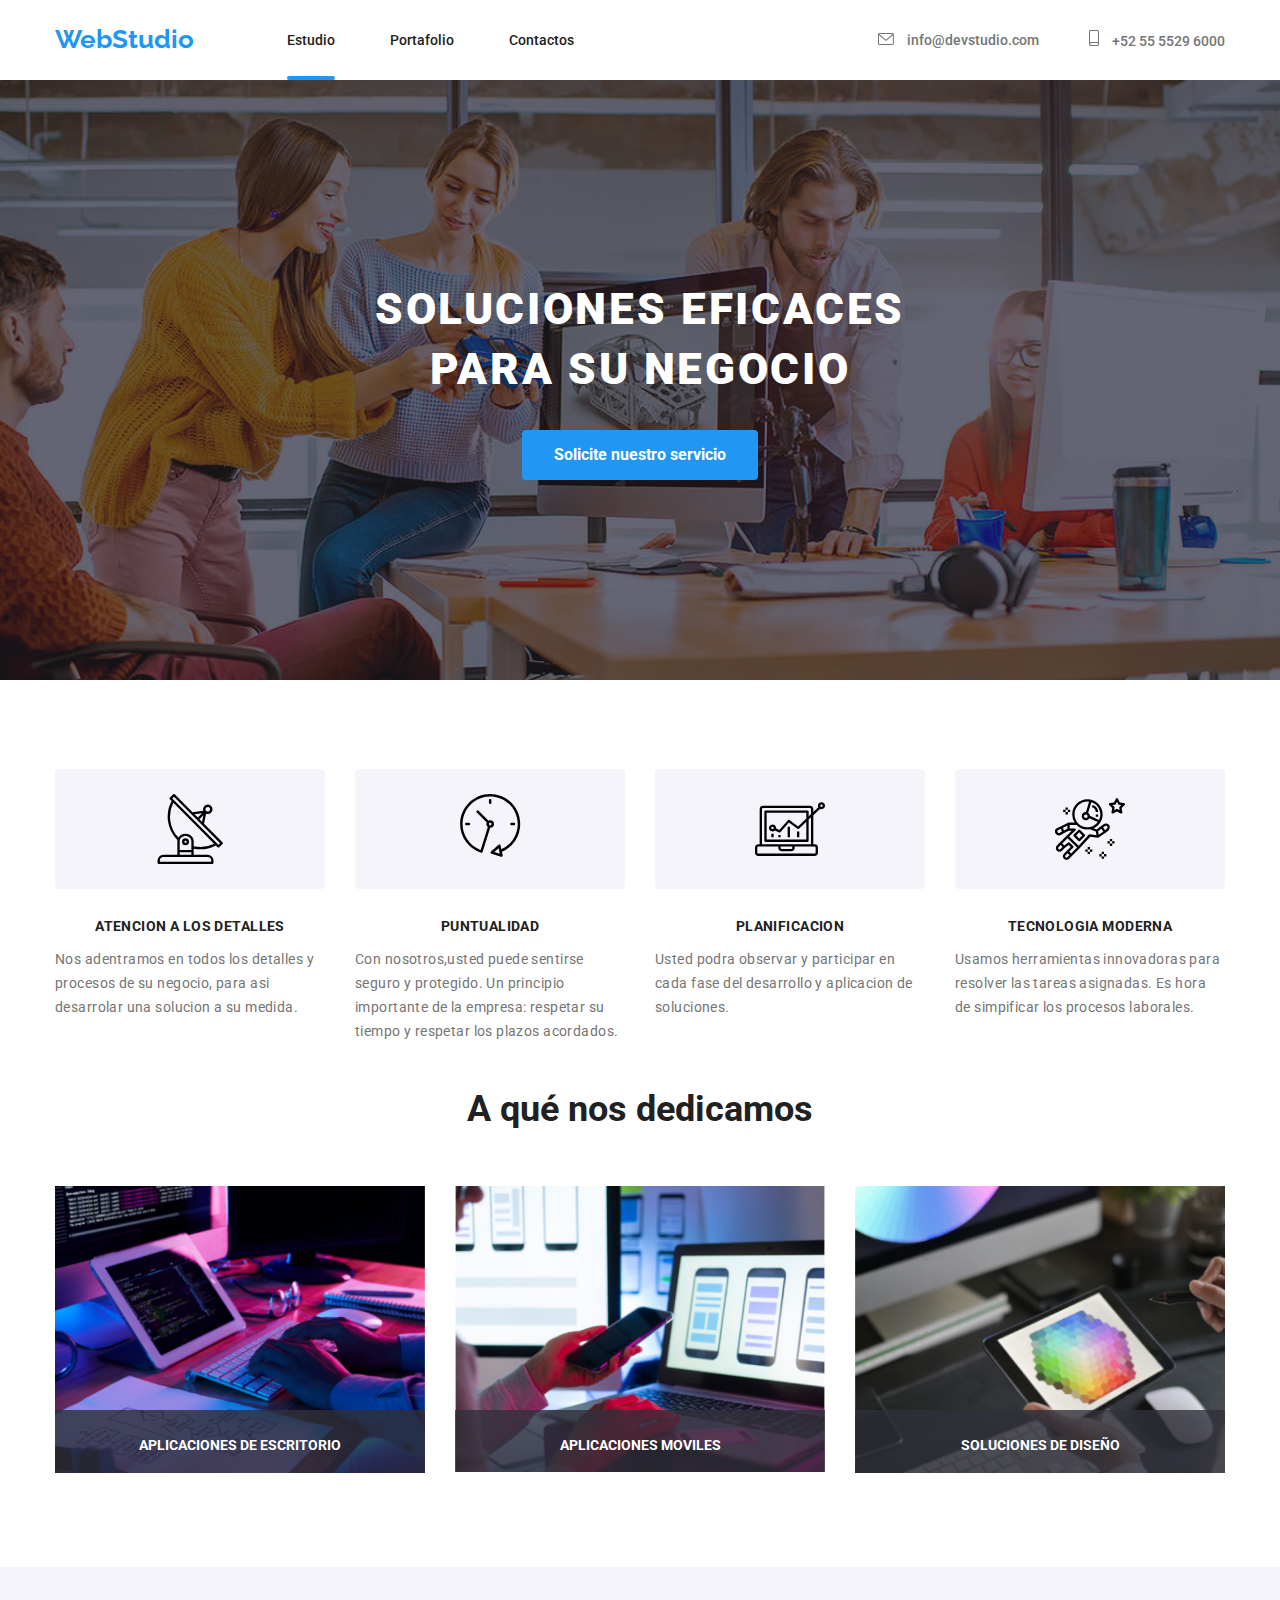
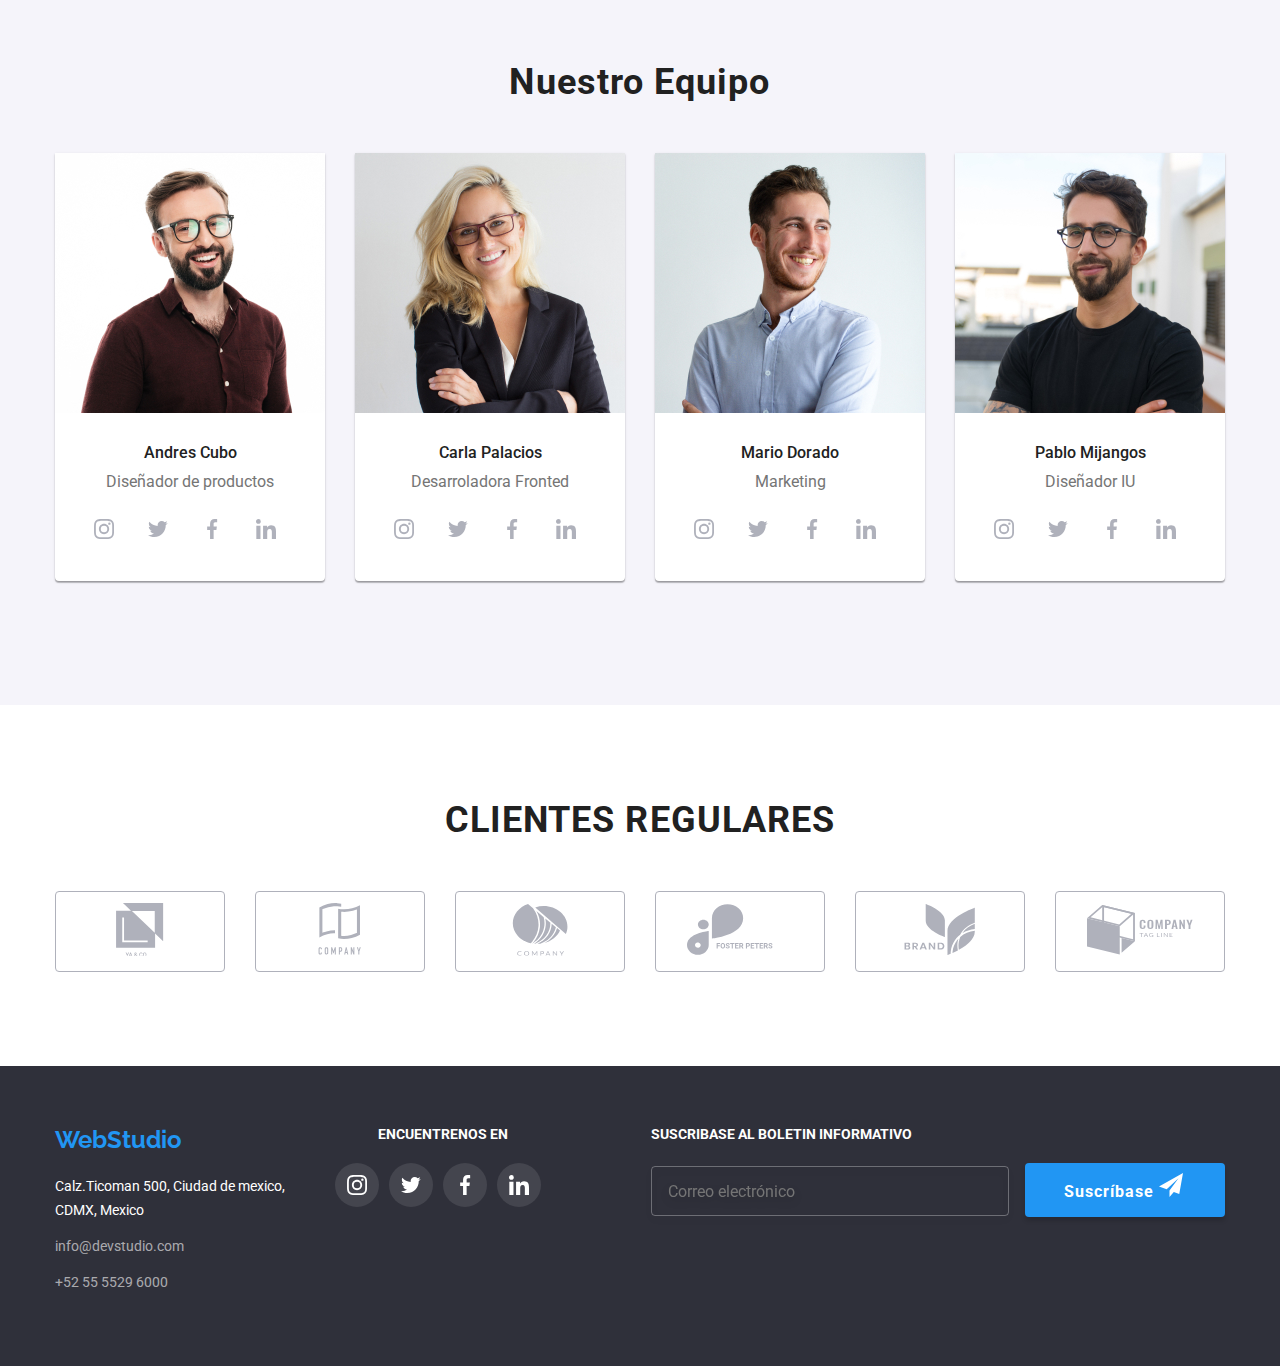
==== commit 34ca3b07: "corrections-HW08" ====
--- a/index.html
+++ b/index.html
@@ -19,11 +19,30 @@
   </head>
   <body>
     <header class="page-header">
-      <div class="container">
+      <div class="container header-container">
         <nav class="header__navbar">
           <div class="header__logo">
             <a class="logo link" href="#">WebStudio</a>
           </div>
+          <button
+            class="menu-toggle js-open-menu"
+            aria-expanded="false"
+            aria-controls="mobile-menu"
+          >
+            <svg
+              width="24"
+              height="24"
+              fill=""
+              viewBox="0 0 20 20"
+              xmlns="http://www.w3.org/2000/svg"
+            >
+              <path
+                fill-rule="evenodd"
+                d="M3 5a1 1 0 011-1h12a1 1 0 110 2H4a1 1 0 01-1-1zM3 10a1 1 0 011-1h12a1 1 0 110 2H4a1 1 0 01-1-1zM3 15a1 1 0 011-1h12a1 1 0 110 2H4a1 1 0 01-1-1z"
+                clip-rule="evenodd"
+              ></path>
+            </svg>
+          </button>
           <ul class="link header__navigation">
             <li class="header__item">
               <a
@@ -53,57 +72,41 @@
               >
             </li>
           </ul>
-          <div class="header">
-            <ul class="link header__contacts">
-              <li class="header__contact__item">
-                <a
-                  href="mailto:info@devstudio.com"
-                  class="header__contact__link link"
-                  ><svg class="header__contact__icon" width="16" height="12">
-                    <use href="./images/icons.svg#icon-email"></use>
-                  </svg>
-                  info@devstudio.com</a
-                >
-              </li>
-              <li class="header__contact__item padding-left">
-                <a href="tel:+525555296000" class="header__contact__link link"
-                  ><svg class="header__contact__icon" width="10" height="16">
-                    <use href="./images/icons.svg#icon-icon-phone"></use>
-                  </svg>
-                  +52 55 5529 6000</a
-                >
-              </li>
-            </ul>
-          </div>
         </nav>
-        <button
-          class="menu-toggle js-open-menu"
-          aria-expanded="false"
-          aria-controls="mobile-menu"
-        >
-          <svg
-            width="24"
-            height="24"
-            fill=""
-            viewBox="0 0 20 20"
-            xmlns="http://www.w3.org/2000/svg"
-          >
-            <path
-              fill-rule="evenodd"
-              d="M3 5a1 1 0 011-1h12a1 1 0 110 2H4a1 1 0 01-1-1zM3 10a1 1 0 011-1h12a1 1 0 110 2H4a1 1 0 01-1-1zM3 15a1 1 0 011-1h12a1 1 0 110 2H4a1 1 0 01-1-1z"
-              clip-rule="evenodd"
-            ></path>
-          </svg>
-        </button>
+
+        <ul class="link header__contacts">
+          <li class="header__contact__item">
+            <a
+              href="mailto:info@devstudio.com"
+              class="header__contact__link link"
+              ><svg class="header__contact__icon" width="16" height="12">
+                <use href="./images/icons.svg#icon-email"></use>
+              </svg>
+              info@devstudio.com</a
+            >
+          </li>
+          <li class="header__contact__item padding-left">
+            <a href="tel:+525555296000" class="header__contact__link link"
+              ><svg class="header__contact__icon" width="10" height="16">
+                <use href="./images/icons.svg#icon-icon-phone"></use>
+              </svg>
+              +52 55 5529 6000</a
+            >
+          </li>
+        </ul>
       </div>
     </header>
     <main>
       <section class="section-hero">
-        <h1 class="section-hero__title">SOLUCIONES EFICACES PARA SU NEGOCIO</h1>
-        <div>
-          <button class="section-hero__button" type="button" data-modal-open>
-            Solicite nuestro servicio
-          </button>
+        <div class="container section-hero-container">
+          <h1 class="section-hero__title">
+            SOLUCIONES EFICACES PARA SU NEGOCIO
+          </h1>
+          <div>
+            <button class="section-hero__button" type="button" data-modal-open>
+              Solicite nuestro servicio
+            </button>
+          </div>
         </div>
       </section>
 
@@ -207,29 +210,29 @@
             <li class="team-cards__member">
               <picture>
                 <source
-                  media="(min-width: 769px)"
+                  media="(min-width: 1200px)"
                   srcset="
                     ./images/diseñadorproductos.jpg          1x,
                     ./images/desktop/product-designer_2x.jpg 2x
                   "
                 />
-                <source
+
+                <source
+                  media="(min-width: 768px)"
+                  srcset="
+                    ./images/tablet/diseñador-producto-tablet1.jpg   1x,
+                    ./images/tablet/diseñador-producto-tablet@2x.jpg 2x
+                  "
+                />
+                <source
+                  media="(max-width: 767px)"
                   srcset="
                     ./images/mobile/diseñador-producto1.jpg   1x,
                     ./images/mobile/diseñador-producto@2x.jpg 1x
                   "
-                  media="(max-width: 480px)"
-                />
-                <source
-                  media="(max-width: 768px)"
-                  srcset="
-                    ./images/tablet/diseñador-producto-tablet1.jpg   1x,
-                    ./images/tablet/diseñador-producto-tablet@2x.jpg 2x
-                  "
-                />
-
+                />
                 <img
-                  src="./images/diseñadorproductos.jpg"
+                  src="#"
                   alt="diseñador
                   productos"
                 />
@@ -264,28 +267,28 @@
             <li class="team-cards__member">
               <picture>
                 <source
-                  media="(min-width: 769px)"
+                  media="(min-width: 1200px)"
                   srcset="
                     ./images/devfrontend.jpg             1x,
                     ./images/desktop/dev-frontend_2x.jpg 2x
                   "
                 />
-                <source
-                  media="(max-width: 480px)"
+
+                <source
+                  media="(min-width: 768px)"
+                  srcset="
+                    ./images/tablet/dev-frontend-tablet1.jpg   1x,
+                    ./images/tablet/dev-frontend-tablet@2x.jpg 2x
+                  "
+                />
+                <source
+                  media="(max-width: 767px)"
                   srcset="
                     ./images/mobile/dev-frontend1.jpg   1x,
                     ./images/mobile/dev-frontend@2x.jpg 2x
                   "
                 />
-                <source
-                  media="(max-width: 768px)"
-                  srcset="
-                    ./images/tablet/dev-frontend-tablet1.jpg   1x,
-                    ./images/tablet/dev-frontend-tablet@2x.jpg 2x
-                  "
-                />
-
-                <img src="./images/devfrontend.jpg" alt="dev frontend" />
+                <img src="#" alt="dev frontend" />
               </picture>
               <div class="member-card-body">
                 <h3 class="member-card-body__name">Carla Palacios</h3>
@@ -317,29 +320,28 @@
             <li class="team-cards__member">
               <picture>
                 <source
-                  media="(min-width: 769px)"
+                  media="(min-width: 1200px)"
                   srcset="
                     ./images/marketing.jpg            1x,
                     ./images/desktop/marketing_2x.jpg 2x
                   "
                 />
-                <source
-                  media="(max-width: 480px)"
+
+                <source
+                  media="(min-width: 768px)"
+                  srcset="
+                    ./images/tablet/marketing-tablet1.jpg   1x,
+                    ./images/tablet/marketing-tablet@2x.jpg 2x
+                  "
+                />
+                <source
+                  media="(max-width: 767px)"
                   srcset="
                     ./images/mobile/marketing1.jpg   1x,
                     ./images/mobile/marketing@2x.jpg 2x
                   "
                 />
-
-                <source
-                  media="(max-width: 768px)"
-                  srcset="
-                    ./images/tablet/marketing-tablet1.jpg   1x,
-                    ./images/tablet/marketing-tablet@2x.jpg 2x
-                  "
-                />
-
-                <img src="./images/marketing.jpg" alt="marketing" />
+                <img src="#" alt="marketing" />
               </picture>
               <div class="member-card-body">
                 <h3 class="member-card-body__name">Mario Dorado</h3>
@@ -371,28 +373,28 @@
             <li class="team-cards__member">
               <picture>
                 <source
-                  media="(min-width: 769px)"
+                  media="(min-width: 1200px)"
                   srcset="
                     ./images/diseñadorIU.jpg           1x,
                     ./images/desktop/designerUI_2x.jpg 2x
                   "
                 />
-                <source
-                  media="(max-width: 480px)"
+
+                <source
+                  media="(min-width: 768px)"
+                  srcset="
+                    ./images/tablet/designer-tablet1.jpg   1x,
+                    ./images/tablet/designer-tablet@2x.jpg 2x
+                  "
+                />
+                <source
+                  media="(max-width: 767px)"
                   srcset="
                     ./images/mobile/designer1.jpg   1x,
                     ./images/mobile/designer@2x.jpg 2x
                   "
                 />
-                <source
-                  media="(max-width: 768px)"
-                  srcset="
-                    ./images/tablet/designer-tablet1.jpg   1x,
-                    ./images/tablet/designer-tablet@2x.jpg 2x
-                  "
-                />
-
-                <img src="images/diseñadorIU.jpg" alt="diseñador IU" />
+                <img src="#" alt="diseñador IU" />
               </picture>
               <div class="member-card-body">
                 <h3 class="member-card-body__name">Pablo Mijangos</h3>
@@ -426,7 +428,7 @@
       </section>
     </main>
     <section class="section-4">
-      <div class="customers">
+      <div class="container">
         <h2 class="customers__title">CLIENTES REGULARES</h2>
         <ul class="link customer-logos">
           <li class="customer-logos__item--focused">
@@ -498,35 +500,38 @@
         </ul>
       </div>
     </section>
-    <div class="footer">
-      <footer class="container">
-        <a class="logo link" href="#"> WebStudio</a>
-        <address class="contact-footer">
-          <ul class="link footer-nav">
-            <li class="footer-nav__item">
-              <a
-                class="footer-nav__link link"
-                href="#"
-                target="_blank"
-                rel="noopner noreferrer"
-                >Calz.Ticoman 500, Ciudad de mexico, CDMX, Mexico</a
-              >
-            </li>
-            <li class="footer-nav__item">
-              <a
-                class="footer-nav__link--focused link"
-                href="mailto:info@devstudio.com"
-                >info@devstudio.com</a
-              >
-            </li>
-            <li class="footer-nav__item">
-              <a class="footer-nav__link--focused link" href="+525555296000"
-                >+52 55 5529 6000</a
-              >
-            </li>
-          </ul>
-        </address>
-
+
+    <footer class="footer">
+      <div class="container container--footer">
+        <div class="footer__address">
+          <a class="footer__logo link" href="#"> WebStudio</a>
+          <address class="contact-footer">
+            <ul class="link footer-nav">
+              <li class="footer-nav__item">
+                <a
+                  class="footer-nav__link link"
+                  href="#"
+                  target="_blank"
+                  rel="noopner noreferrer"
+                  >Calz.Ticoman 500, Ciudad de mexico,<br />
+                  CDMX, Mexico</a
+                >
+              </li>
+              <li class="footer-nav__item">
+                <a
+                  class="footer-nav__link--focused link"
+                  href="mailto:info@devstudio.com"
+                  >info@devstudio.com</a
+                >
+              </li>
+              <li class="footer-nav__item">
+                <a class="footer-nav__link--focused link" href="+525555296000"
+                  >+52 55 5529 6000</a
+                >
+              </li>
+            </ul>
+          </address>
+        </div>
         <div class="footer-social">
           <h3 class="footer-social__title">ENCUENTRENOS EN</h3>
           <div class="icons-socials">
@@ -562,6 +567,7 @@
               type="email"
               name="email"
               placeholder="Correo electrónico"
+              required
             />
             <button class="suscription-button" type="submit">
               Suscríbase
@@ -571,8 +577,9 @@
             </button>
           </form>
         </div>
-      </footer>
-    </div>
+      </div>
+    </footer>
+
     <div class="backdrop is-hidden" data-modal>
       <div class="modal">
         <button class="btn-close--focused" type="button" data-modal-close>
@@ -594,8 +601,8 @@
             />
             <svg
               class="contact-form__icon contact-form__icon--focused"
-              width="18"
-              height="18"
+              width="12"
+              height="12"
             >
               <use href="./images/icons.svg#icon-form-name"></use>
             </svg>
@@ -610,8 +617,8 @@
               id="phone"
             /><svg
               class="contact-form__icon contact-form__icon--focused"
-              width="18"
-              height="18"
+              width="12"
+              height="12"
             >
               <use href="./images/icons.svg#icon-form-phone"></use>
             </svg>
@@ -626,8 +633,8 @@
               id="email"
             /><svg
               class="contact-form__icon contact-form__icon--focused"
-              width="18"
-              height="18"
+              width="12"
+              height="12"
             >
               <use href="./images/icons.svg#icon-form-mail"></use>
             </svg>
@@ -661,8 +668,9 @@
               y Condiciones.
             </span>
           </label>
-
-          <button class="form-submit" type="submit">Enviar</button>
+          <div class="submit-button">
+            <button class="form-submit" type="submit">Enviar</button>
+          </div>
         </form>
       </div>
     </div>
@@ -672,8 +680,8 @@
           fill=""
           viewBox="0 0 20 20"
           xmlns="http://www.w3.org/2000/svg"
-          width="24"
-          height="24"
+          width="30"
+          height="30"
         >
           <path
             fill-rule="evenodd"
@@ -682,43 +690,49 @@
           ></path>
         </svg>
       </button>
-
-      <ul class="mobile-menu">
-        <li><a href="./index.html" class="link">Estudio</a></li>
-        <li>
-          <a href="./portfolio.html" class="link link--margin">Portafolio</a>
-        </li>
-        <li><a href="" class="link">Contactos</a></li>
-      </ul>
-      <ul class="mobile-menu-contact">
-        <li class="mobile-menu_item">
-          <a href="tel:+525555296000" class="mobile-menu_link">
-            +52 55 5529 6000</a
-          >
-        </li>
-        <li class="mobile-menu_item">
-          <a
-            href="mailto:info@devstudio.com"
-            class="mobile-menu_link mobile-menu_link--size"
-          >
-            info@devstudio.com</a
-          >
-        </li>
-      </ul>
-      <ul class="menu-mobile-social">
-        <li class="menu-mobile-social_item">
-          <a class="menu-mobile-social_link" href="">Instagram</a>
-        </li>
-        <li class="menu-mobile-social_item">
-          <a class="menu-mobile-social_link" href="">Twitter</a>
-        </li>
-        <li class="menu-mobile-social_item">
-          <a class="menu-mobile-social_link" href="">Facebook</a>
-        </li>
-        <li class="menu-mobile-social_item">
-          <a class="menu-mobile-social_link" href="">Linkedin</a>
-        </li>
-      </ul>
+      <div class="menu-container-mobile">
+        <ul class="mobile-menu">
+          <li><a href="./index.html" class="link">Estudio</a></li>
+          <li>
+            <a href="./portfolio.html" class="link link--margin">Portafolio</a>
+          </li>
+          <li><a href="" class="link">Contactos</a></li>
+        </ul>
+        <div>
+          <ul class="mobile-menu-contact">
+            <li class="mobile-menu_item">
+              <a
+                href="tel:+525555296000"
+                class="mobile-menu_link mobile-menu_link--size"
+              >
+                +52 55 5529 6000</a
+              >
+            </li>
+            <li class="mobile-menu_item">
+              <a
+                href="mailto:info@devstudio.com"
+                class="mobile-menu_link mobile-menu_link--color"
+              >
+                info@devstudio.com</a
+              >
+            </li>
+          </ul>
+          <ul class="menu-mobile-social">
+            <li class="menu-mobile-social_item">
+              <a class="menu-mobile-social_link" href="">Instagram</a>
+            </li>
+            <li class="menu-mobile-social_item">
+              <a class="menu-mobile-social_link" href="">Twitter</a>
+            </li>
+            <li class="menu-mobile-social_item">
+              <a class="menu-mobile-social_link" href="">Facebook</a>
+            </li>
+            <li class="menu-mobile-social_item">
+              <a class="menu-mobile-social_link" href="">Linkedin</a>
+            </li>
+          </ul>
+        </div>
+      </div>
     </div>
     <script defer src="./js/mobile-menu.js"></script>
     <script src="./js/modal.js"></script>
--- a/CSS/main.min.css
+++ b/CSS/main.min.css
@@ -1 +1 @@
-body,button{font-family:Roboto,verdana,sans-serif!important;color:#212121}.container{min-width:320px;max-width:1200px;padding-left:15px;padding-right:15px;margin-left:auto;margin-right:auto}@media (max-width:768px){.container{width:768px;margin:0}}@media (max-width:480px){.container{width:480px;margin:0}}.link{text-decoration:none;list-style-type:none}.padding-left{padding-left:30px}img{display:block;max-width:100%;height:auto}.section-hero{width:100%;height:600px;display:flex;flex-direction:column;align-items:center;padding-top:200px;padding-bottom:200px;padding-left:310px;padding-right:310px;margin-bottom:0;background-image:linear-gradient(to right,rgba(47,48,58,.4),rgba(47,48,58,.4)),url(../images/bg-main.jpg);background-size:cover;background-repeat:no-repeat}.section-hero__title{color:#fff;font-weight:900;font-size:44px;line-height:1.3;text-align:center;letter-spacing:.06em;margin-top:0;margin-bottom:30px}.section-hero__button{background-color:#2196f3;color:#fff;cursor:pointer;font-weight:700;font-size:16px;line-height:1.9;border:0;border-radius:4px;width:261px;padding:10px 32px 10px 32px}.section-hero__button:hover{color:#188ce8}.section-hero__button:focus{color:#188ce8}.section-hero__button:active{color:#fff}@media (min-device-pixel-ratio:2),(-webkit-min-device-pixel-ratio:2),(min-resolution:192dpi),(min-resolution:2dppx){.section-hero{background-image:linear-gradient(to right,rgba(47,48,58,.4),rgba(47,48,58,.4)),url(/images/desktop/bg-main_2x.jpg)}}@media (max-width:768px){.section-hero{width:768px;height:400px;padding-top:118px;padding-left:204px;padding-right:204px;margin-bottom:0;background-image:linear-gradient(to right,rgba(47,48,58,.4),rgba(47,48,58,.4)),url(/images/tablet/bg-main-tablet1.jpg);background-size:cover;background-repeat:no-repeat}.section-hero__title{color:#fff;font-weight:900;font-size:26px;line-height:1.3;text-align:center;letter-spacing:.06em;margin-top:0;margin-bottom:40px}.section-hero__button{width:200px;height:50px;padding:10px 19px 10px 20px;font-size:14px}}@media (max-width:480px){.section-hero{width:480px;height:400px;padding-top:118px;padding-left:60px;padding-right:60px;margin-bottom:0;background-image:linear-gradient(to right,rgba(47,48,58,.4),rgba(47,48,58,.4)),url(/images/mobile/bg-main1.jpg);background-size:cover;background-repeat:no-repeat}}.about-section{display:flex;justify-content:space-between;padding-left:0;margin:0;padding-top:89px;padding-bottom:94px}.about-section .about-section__item{padding-right:30px}.about-section .about-section__item .about-section__icon{display:flex;justify-content:center;align-items:center;background-color:#f5f4fa;border-radius:4px;width:270px;height:120px}.about-section .about-section__item .about-section__caption{color:#212121;font-weight:700;font-size:14px;line-height:1.1;letter-spacing:.03em;margin-top:30px}.about-section .about-section__item .about-section__content{color:#757575;font-weight:400;font-size:14px;line-height:1.7;letter-spacing:.03em}@media (max-width:768px){.about-section{flex-wrap:wrap;padding-bottom:60px}.about-section .about-section__item{flex-basis:calc((100% - 30px)/ 2);padding-right:0}.about-section .about-section__item .about-section__icon{width:100%}.about-section__icon{width:100%}}@media (max-width:480px){.about-section{display:flex;flex-direction:column}.about-section .about-section__item{display:flex;flex-direction:column;align-items:center}}.services{display:flex;flex-direction:column;padding-bottom:94px;margin-bottom:0}.services .services__title{display:flex;justify-content:center;margin-top:0;color:#212121;font-weight:700;font-size:36px;line-height:1.2;margin-bottom:55px}.service-cards{display:flex;flex-direction:row;justify-content:space-between;padding:0;margin-top:0;margin-bottom:0}.service-cards__card{position:relative;overflow:hidden}.service-cards__card>.service-cards__label{position:absolute;top:224px;right:0;left:0;bottom:0;margin:0;background-color:rgba(47,48,58,.8);height:70px;color:#fff;font-weight:700;font-size:14px;line-height:16px;text-align:center;display:flex;justify-content:center;align-items:center}@media (max-width:768px){.section-2{display:none}}.section-3{background-color:#f5f4fa;padding-top:89px;padding-bottom:94px}.our-team{display:flex;flex-direction:column}.our-team .our-team__title{display:flex;justify-content:center;margin:0;padding-bottom:50px;font-weight:700;font-size:36px;letter-spacing:.03em}.team-cards{display:flex;justify-content:space-between;padding:0;margin:0;font-weight:500;font-size:16px;line-height:1.2}.team-cards .team-cards__member{background-color:#fff;box-shadow:0 1px 3px rgba(0,0,0,.12),0 1px 1px rgba(0,0,0,.14),0 2px 1px rgba(0,0,0,.2);border-radius:0 0 4px 4px}.member-card-body{display:flex;flex-direction:column;align-items:center;padding-bottom:30px}.member-card-body .member-card-body__name{padding:30px 0 10px 0;margin:0;font-weight:500;font-size:16px;line-height:1.2}.member-card-body .member-card-body__position{display:flex;justify-content:center;padding:0 0 16px 0;margin:0;color:#757575;font-size:16px;font-weight:400;line-height:1.2}.member-card-body__social{width:100%;display:flex;justify-content:space-evenly}.member-card-body__social .member-card-body__icon--focused{display:grid;place-items:center;width:44px;height:44px;background-color:#fff;border-radius:50px;cursor:pointer;transition:background-color 250ms cubic-bezier(.4,0,.2,1)}.member-card-body__social .member-card-body__icon--focused:hover{background-color:#2196f3}.member-card-body__social .member-card-body__icon--focused:hover .icon--focused{fill:#fff}.member-card-body__social .member-card-body__icon--focused:focus{background-color:#2196f3}.icon{fill:#afb1bb;transition:fill 250ms cubic-bezier(.4,0,.2,1)}@media (max-width:768px){.section-3{width:768px;padding-top:60px;padding-bottom:30px}.our-team .our-team__title{font-size:28px}.team-cards{flex-wrap:wrap}.team-cards .team-cards__member{flex-basis:calc((100% - 30px)/ 2);margin-bottom:30px}.member-card-body__social{width:70%}}@media (max-width:480px){.section-3{width:480px;padding-top:60px;padding-bottom:30px}.team-cards{display:flex;flex-direction:column}}.customers{display:flex;flex-direction:column;justify-content:center;align-items:center;width:1200px;padding:59px 0 151px 0;margin-left:auto;margin-right:auto}.customers .customers__title{font-weight:700;font-size:36px;line-height:42px;letter-spacing:.03em}.customer-logos{display:flex;justify-content:space-between;width:100%;padding:0}.customer-logos .customer-logos__item--focused{display:flex;justify-content:center;align-items:center;padding-top:9px;border:1px solid #afb1bb;border-radius:4px;width:170px;height:81px;cursor:pointer;transition:border 250ms cubic-bezier(.4,0,.2,1)}.customer-logos .customer-logos__item--focused:hover{border:1px solid #2196f3}.customer-logos .customer-logos__item--focused:hover .customer-logos__link--focused{fill:#2196f3}.customer-logos .customer-logos__item--focused .customer-logos__link--focused{fill:#afb1bb;transition:fill 250ms cubic-bezier(.4,0,.2,1)}@media (max-width:768px){.customers{width:768px;padding-left:15px;padding-right:15px;padding-bottom:24px}.customers .customers__title{font-size:28px;margin-top:0}.customer-logos{flex-wrap:wrap}.customer-logos .customer-logos__item--focused{flex-basis:calc((100% - 30px)/ 3);margin-bottom:30px}}@media (max-width:480px){.customers{width:480px}.customer-logos .customer-logos__item--focused{flex-basis:calc((100% - 30px)/ 2);margin-bottom:30px}}.portfolio-section{display:flex;flex-wrap:wrap;justify-content:space-between;padding:0 0 82px 0;margin:0}.portfolio-section .portfolio-section__card{position:relative;background-color:#fff;border:1px solid #eee;margin-bottom:30px;transition:box-shadow 250ms cubic-bezier(.4,0,.2,1)}.portfolio-section .portfolio-section__card:nth-child(n+7){margin-bottom:0}.portfolio-section .portfolio-section__card:hover .portfolio-section__card--overlay{transform:translateY(0)}.portfolio-section .portfolio-section__card--hover:hover{box-shadow:0 1px 1px rgba(0,0,0,.12),0 4px 4px rgba(0,0,0,.06),1px 4px 6px rgba(0,0,0,.16)}.portfolio-section .portfolio-section__card--hover:focus{box-shadow:0 1px 1px rgba(0,0,0,.12),0 4px 4px rgba(0,0,0,.06),1px 4px 6px rgba(0,0,0,.16)}.portfolio-section__card--hidden{position:relative;overflow:hidden;height:294px}.portfolio-section__card--overlay{position:absolute;top:0;width:370px;height:294px;background-color:rgba(33,150,243,.9);padding:63px 24px;transform:translateY(105%);transition:transform 250ms cubic-bezier(.4,0,.2,1)}.portfolio-section__card--overlay .portfolio-section__overlay__description{padding:0;font-weight:400;font-size:18px;line-height:28px;letter-spacing:.03em;color:#fff}.portfolio-section__project{display:flex;justify-content:flex-start;padding:20px 24px 4px 24px;margin:0;color:#212121;font-weight:700;font-size:18px;line-height:2}.portfolio-section__category{display:flex;justify-content:flex-start;padding:0 24px 20px 24px;margin:0;color:#757575;font-size:16px;line-height:1.9}.logo{display:flex;font-family:Raleway,sans-serif;color:#2196f3;font-weight:700;font-size:26px;line-height:1.2}.header__navbar{height:80px;display:flex;flex-direction:row;justify-content:center;padding-top:32px;padding-bottom:32px;align-items:center}.border-header{border-bottom:1px solid #ececec}.header__navigation{width:380px;display:flex;padding-left:93px;margin:0;justify-content:space-between}.header__contacts{width:100%;display:flex;align-items:center;padding-left:306px;margin:0}.header__item .header__link{color:#212121;text-decoration:none;font-weight:500;font-size:14px;line-height:1.1;transition:color 250ms cubic-bezier(.4,0,.2,1)}.header__item .header__link:hover{color:#2196f3}.header__item .header__link:focus{color:#2196f3}.header__item .header__link--current{color:#2196f3;position:relative}.header__item .header__link--current::after{content:"";position:absolute;left:0;top:44px;bottom:0;display:inline-block;width:100%;height:4px;background-color:#2196f3;border-radius:2px}.header__contact__item .header__contact__link{color:#757575;font-weight:500;font-size:14px;line-height:1.1;transition:color 250ms cubic-bezier(.4,0,.2,1)}.header__contact__item .header__contact__link:hover{color:#2196f3}.header__contact__item .header__contact__link:focus{color:#2196f3}.header__contact__item .header__contact__icon{fill:currentColor;margin-right:10px}.header__contact__item .header__contact__icon:hover{fill:#2196f3}@media (max-width:768px){.header__contacts{display:flex;flex-wrap:wrap;padding-left:114px;margin:0}.padding-left{padding:0;margin-top:10px}}@media (max-width:480px){.header__navigation{display:none}.header__contacts{display:none}.header__navbar{justify-content:left}}.footer{position:relative;background-color:#2f303a;height:252px;padding:60px 0 60px 0}.contact-footer .footer-nav{margin:6 0 0 0;padding:0;width:231px}.contact-footer .footer-nav .footer-nav__item .footer-nav__link{color:#fff;font-style:normal;font-weight:400;font-size:14px;line-height:1.7}.contact-footer .footer-nav .footer-nav__item .footer-nav__link--focused{color:rgba(255,255,255,.6);font-style:normal;font-weight:400;font-size:14px;line-height:1.7;transition:color 250ms cubic-bezier(.4,0,.2,1)}.contact-footer .footer-nav .footer-nav__item .footer-nav__link--focused:hover{color:#2196f3}.contact-footer .footer-nav .footer-nav__item .footer-nav__link--focused:focus{color:#2196f3}.footer-social{width:206px;position:absolute;left:400px;bottom:100px;top:72px}.footer-social .footer-social__title{margin:0 0 20px 0;color:#fff}.icons-socials{width:100%;display:flex;justify-content:space-between}.icons-socials .icons-socials--focused{display:grid;place-items:center;width:44px;height:44px;background-color:rgba(255,255,255,.1);border-radius:50px;cursor:pointer;transition:background-color 250ms cubic-bezier(.4,0,.2,1)}.icons-socials .icons-socials--focused:hover{background-color:#2196f3}.icons-socials .icons-socials--focused .icon-social{fill:#fff}.suscription-footer{position:absolute;left:700px;top:72px}.suscription-footer__title{margin:0 0 20px 0;color:#fff}.suscription{width:358px;height:50px;padding:15px 0 15px 16px;background-color:transparent;border:1px solid rgba(255,255,255,.3);filter:drop-shadow(0 4px 4px rgba(0, 0, 0, .15));border-radius:4px;color:#fff}.suscription:focus-visible{outline:0}.suscription-button{background-color:#2196f3;color:#fff;cursor:pointer;text-align:left;font-weight:700;font-size:16px;line-height:1.9;letter-spacing:.06em;border:0;border-radius:4px;width:200px;padding:10px 30px 10px 39px;margin-left:12px;box-shadow:0 4px 4px rgba(0,0,0,.15)}.suscription-button .suscription-button__icon{fill:#fff}@media (max-width:768px){.footer{width:768px;height:464px}.footer .logo{position:absolute;top:60px;left:115px;font-size:24px}.footer .footer-nav{position:absolute;top:116px;left:116px;margin:0}.footer-social{top:65px;left:473px;display:flex;flex-direction:column;align-items:center}.footer-social .footer-social__title{font-size:14px}.suscription-footer{top:284px;left:166px;width:50%}.suscription-footer__title{padding-left:100px;font-size:14px}.suscription{width:450px}.suscription-button{margin-top:20px;margin-left:120px}}@media (max-width:480px){.footer{width:480px;height:604px}.footer .logo{position:absolute;top:60px;left:180px}.footer .footer-nav{position:absolute;top:116px;left:180px;margin:0;display:flex;flex-direction:column}.footer-social{top:248px;left:140px;display:flex;flex-direction:column;align-items:center}.suscription-footer{top:388px;left:15px;width:50%}.suscription-footer__title{padding:0;margin-left:107px;width:60vw}.suscription{width:450px}.suscription-button{margin-top:20px;margin-left:120px}}.filter-buttons{display:flex;justify-content:center;padding:106px 0 50px 0;margin:0}.filter-buttons .button-filter--current{background-color:#2196f3;color:#fff}.filter-buttons .filter-buttons__item{display:block;padding:0 8px 0 0}.filter-buttons .filter-buttons__item:last-child{padding-right:0}.button-filter{width:145px;height:38px;background-color:#f5f4fa;color:#212121;font-weight:500;font-size:16px;line-height:1.6;cursor:pointer;border-radius:4px;border:none;transition:background-color 250ms cubic-bezier(.4,0,.2,1),color 250ms cubic-bezier(.4,0,.2,1)}.button-filter--focused:hover{background-color:#2196f3;color:#fff;box-shadow:0 3px 1px rgba(0,0,0,.1),0 1px 2px rgba(0,0,0,.08),0 2px 2px rgba(0,0,0,.12);border-radius:4px}.button-filter--focused:focus{background-color:#2196f3;color:#fff;box-shadow:0 3px 1px rgba(0,0,0,.1),0 1px 2px rgba(0,0,0,.08),0 2px 2px rgba(0,0,0,.12);border-radius:4px}.backdrop{position:fixed;width:100%;height:100vh;left:0;top:0;background-color:rgba(0,0,0,.2);opacity:1;visibility:visible;transition:opacity 250ms cubic-bezier(.4,0,.2,1),visibility 250ms cubic-bezier(.4,0,.2,1)}.backdrop.is-hidden{visibility:hidden;opacity:0;pointer-events:none}.backdrop.is-hidden .modal{transform:translate(-50%,-50%) scale(.9)}.modal{position:fixed;left:50%;top:50%;width:528px;height:581px;padding:40px;background-color:#fff;box-shadow:0 1px 3px rgba(0,0,0,.12),0 1px 1px rgba(0,0,0,.14),0 2px 1px rgba(0,0,0,.2);border-radius:4px;transform:translate(-50%,-50%);transition:transform 250ms cubic-bezier(.4,0,.2,1)}.btn-close--focused{position:absolute;left:490px;top:8px;right:8pX;width:30px;height:30px;padding:0;background:#fff;border:1px solid rgba(0,0,0,.1);border-radius:50%;cursor:pointer}.btn-close--focused:hover{fill:#2196f3}.contact-form .contact-form__paragraph{font-weight:700;font-size:20px;line-height:23px;text-align:center;letter-spacing:.03em;margin:0 0 12px 0}.contact-form .contact-form__label{display:flex;flex-direction:column;color:#757575;font-weight:400;letter-spacing:.01em;margin-top:10px}.contact-form__field{display:flex;align-items:center;width:100%;margin-top:4px}.contact-form__field .input-field{width:448px;height:40px;border:1px solid rgba(33,33,33,.2);border-radius:4px;padding:12px 1px 12px 42px}.contact-form__field .contact-form__icon{position:absolute;left:55px}.input-field--focused:focus-visible{outline:0;border-color:#2196f3;transition:border-color 250ms cubic-bezier(.4,0,.2,1)}.input-field--focused:focus-visible+.contact-form__icon--focused{fill:#2196f3;transition:fill 250ms cubic-bezier(.4,0,.2,1)}.comment-field{width:100%;height:120px;resize:none;border:1px solid rgba(33,33,33,.2);border-radius:4px;margin-top:4px;padding:12px 16px 12px 16px}.comment-field::-moz-placeholder{color:rgba(117,117,117,.5)}.comment-field::placeholder{color:rgba(117,117,117,.5)}.comment-field:focus-visible{outline:0;border-color:#2196f3;transition:border-color 250ms cubic-bezier(.4,0,.2,1)}.policy-section{display:flex;width:100%;padding-left:15px;margin-top:20px}.policy-section .checkbox-hidden{-webkit-appearance:none;-moz-appearance:none;appearance:none}.policy-section .checkbox-hidden:checked+.policy-section__icon--accept{background-color:#2196f3}.policy-section .policy-section__icon{border:2px solid #212121;border-radius:2px;transition:background-color 250ms cubic-bezier(.4,0,.2,1);margin-top:5px}.policy-section__conditions{font-weight:400;font-size:14px;line-height:24px;letter-spacing:.03em;color:#757575;padding-left:8px}.form-submit{background-color:#2196f3;color:#fff;cursor:pointer;font-weight:700;font-size:16px;line-height:1.9;border:none;border-radius:4px;width:200px;padding:10px 75px 10px 75px;margin-top:15px;margin-left:124px}.form-submit:hover{box-shadow:0 4px 4px rgba(0,0,0,.15)}.form-submit:active{color:#2196f3}@media (max-width:768px){.modal{width:450px;height:609px}.btn-close--focused{left:412px}.form-submit{margin-left:90px}}.menu-toggle{min-height:40px;min-width:40px;position:absolute;top:20px;right:10px;left:425px;display:flex;align-items:center;justify-content:center;margin:0;padding:0;background-color:transparent;cursor:pointer;border:none;border-radius:50%;outline:0}@media (min-width:481px){.menu-toggle{display:none}}.menu-toggle:focus,.menu-toggle:hover{fill:#2196f3}.menu-container{position:fixed;top:0;left:0;width:480px;height:100%;padding:48px 40px;background-color:#fff;z-index:999;transform:translateX(100%);transition:transform 250ms ease-in-out}@media (min-width:481px){.menu-container{display:none}}.menu-container.is-open{transform:translateX(0)}.menu-container .menu-toggle{position:absolute;top:16px;right:16px;color:#212121}.mobile-menu{padding:0;margin:0;list-style:none}.mobile-menu .link{display:block;padding:0;color:#212121;font-weight:500;font-size:40px;line-height:47px;letter-spacing:.02em;text-decoration:none}.mobile-menu .link:hover{color:#2196f3}.mobile-menu .link:focus{color:#2196f3}.mobile-menu .link--margin{margin:20px 0 20px 0}.mobile-menu-contact{margin:0;padding:80px 0 0 0}.mobile-menu_item{margin-top:30px;margin-bottom:30px;list-style:none}.mobile-menu_item .mobile-menu_link{color:#2196f3;font-weight:500;font-size:34px;line-height:1.1;text-decoration:none;transition:color 250ms cubic-bezier(.4,0,.2,1)}.mobile-menu_item .mobile-menu_link--size{font-size:24px;color:#757575}.menu-mobile-social{display:flex;justify-content:space-around;list-style:none;margin:0;padding:0}.menu-mobile-social .menu-mobile-social_item .menu-mobile-social_link{text-decoration:none;color:#2196f3;font-weight:500;font-size:18px;line-height:22px;letter-spacing:.02em}+body,button{font-family:Roboto,verdana,sans-serif!important;color:#212121}.container{padding:0 15px;margin:0 auto}@media screen and (max-width:767px){.container{max-width:480px}}@media screen and (min-width:768px){.container{max-width:768px}}@media screen and (min-width:1200px){.container{max-width:1200px}}.link{text-decoration:none;list-style-type:none}img{display:block;max-width:100%;height:auto}.section-hero{margin:0 auto;padding:118px 0;max-width:767px;min-height:400px;background-image:linear-gradient(to right,rgba(47,48,58,.4),rgba(47,48,58,.4)),url(/images/mobile/bg-main1.jpg);background-size:cover;background-repeat:no-repeat;background-position:center}@media screen and (min-device-pixel-ratio:2),screen and (-webkit-min-device-pixel-ratio:2),screen and (min-resolution:192dpi),screen and (min-resolution:2dppx){.section-hero{background-image:linear-gradient(rgba(47,48,58,.4),rgba(47,48,58,.4)),url(/images/mobile/bg-main@2x.jpg)}}.section-hero-container{text-align:center}.section-hero__title{color:#fff;margin:0 auto 30px;max-width:360px;text-transform:uppercase;font-weight:900;font-size:26px;line-height:1.62;letter-spacing:.06em}.section-hero__button{background-color:#2196f3;color:#fff;cursor:pointer;font-weight:700;font-size:16px;line-height:1.9;border:0;border-radius:4px;min-width:200px;padding:10px 32px 10px 32px}.section-hero__button:hover{color:#188ce8}.section-hero__button:focus{color:#188ce8}.section-hero__button:active{color:#fff}@media screen and (min-width:768px){.section-hero{max-width:1199px;background-image:linear-gradient(rgba(47,48,58,.4),rgba(47,48,58,.4)),url(/images/tablet/bg-main-tablet1.jpg)}}@media screen and (min-width:768px) and (min-device-pixel-ratio:2),screen and (min-width:768px) and (-webkit-min-device-pixel-ratio:2),screen and (min-width:768px) and (min-resolution:192dpi),screen and (min-width:768px) and (min-resolution:2dppx){.section-hero{background-image:linear-gradient(rgba(47,48,58,.4),rgba(47,48,58,.4)),url(/images/tablet/bg-main-tablet@2x.jpg)}}@media screen and (min-width:1200px){.section-hero{padding:200px 0;max-width:1600px;min-height:600px;background-color:var(--background-color-font);background-image:linear-gradient(rgba(47,48,58,.4),rgba(47,48,58,.4)),url(/images/bg-main.jpg)}}@media screen and (min-width:1200px) and (min-device-pixel-ratio:2),screen and (min-width:1200px) and (-webkit-min-device-pixel-ratio:2),screen and (min-width:1200px) and (min-resolution:192dpi),screen and (min-width:1200px) and (min-resolution:2dppx){.section-hero{background-image:linear-gradient(rgba(47,48,58,.4),rgba(47,48,58,.4)),url(/images/desktop/bg-main_2x.jpg)}}@media screen and (min-width:1200px){.section-hero__title{max-width:610px;font-size:44px;line-height:1.36}}.about-section{padding-left:0;margin:0;padding-top:89px;padding-bottom:0}.about-section .about-section__item{margin-bottom:30px}.about-section .about-section__item .about-section__icon{display:flex;justify-content:center;align-items:center;background-color:#f5f4fa;border-radius:4px;width:100%;height:120px}.about-section .about-section__item .about-section__caption{color:#212121;font-weight:700;font-size:14px;line-height:1.1;letter-spacing:.03em;margin-top:30px;text-align:center}.about-section .about-section__item .about-section__content{color:#757575;font-weight:400;font-size:14px;line-height:1.7;letter-spacing:.03em}@media screen and (min-width:768px){.about-section{display:flex;flex-wrap:wrap;margin-top:-30px;margin-left:-30px}.about-section__item{margin-top:30px;margin-left:30px;flex-basis:calc((100% - 60px)/ 2);text-align:left}}@media screen and (min-width:1200px){.about-section__item{flex-basis:calc((100% - 120px)/ 4)}}.services{display:flex;flex-direction:column;padding-bottom:94px;margin-bottom:0}.services .services__title{display:flex;justify-content:center;margin-top:0;color:#212121;font-weight:700;font-size:36px;line-height:1.2;margin-bottom:55px}.service-cards{display:flex;flex-direction:row;justify-content:space-between;padding:0;margin-top:0;margin-bottom:0}.service-cards__card{position:relative;overflow:hidden}.service-cards__card>.service-cards__label{position:absolute;top:224px;right:0;left:0;bottom:0;margin:0;background-color:rgba(47,48,58,.8);height:70px;color:#fff;font-weight:700;font-size:14px;line-height:16px;text-align:center;display:flex;justify-content:center;align-items:center}@media (min-width:768px) and (max-width:1199px){.section-2{display:none}}@media (max-width:767px){.section-2{display:none}}.section-3{background-color:#f5f4fa;padding-top:60px;padding-bottom:30px}.our-team{display:flex;flex-direction:column}.our-team .our-team__title{display:flex;justify-content:center;margin:0;padding-bottom:50px;font-weight:700;font-size:28px;letter-spacing:.03em}.team-cards{padding:0;margin:0;font-weight:500;font-size:16px;line-height:1.2}.team-cards .team-cards__member{max-width:450px;margin-bottom:30px;background-color:#fff;box-shadow:0 1px 3px rgba(0,0,0,.12),0 1px 1px rgba(0,0,0,.14),0 2px 1px rgba(0,0,0,.2);border-radius:0 0 4px 4px}.member-card-body{display:flex;flex-direction:column;align-items:center;padding-bottom:30px}.member-card-body .member-card-body__name{padding:30px 0 10px 0;margin:0;font-weight:500;font-size:16px;line-height:1.2}.member-card-body .member-card-body__position{display:flex;justify-content:center;padding:0 0 16px 0;margin:0;color:#757575;font-size:16px;font-weight:400;line-height:1.2}.member-card-body__social{width:100%;display:flex;justify-content:center}.member-card-body__social .member-card-body__icon--focused{margin-right:10px;display:grid;place-items:center;width:44px;height:44px;background-color:#fff;border-radius:50px;cursor:pointer;transition:background-color 250ms cubic-bezier(.4,0,.2,1)}.member-card-body__social .member-card-body__icon--focused:hover{background-color:#2196f3}.member-card-body__social .member-card-body__icon--focused:hover .icon--focused{fill:#fff}.member-card-body__social .member-card-body__icon--focused:focus{background-color:#2196f3}.icon{fill:#afb1bb;transition:fill 250ms cubic-bezier(.4,0,.2,1)}@media screen and (min-width:768px){.team-cards{display:flex;flex-wrap:wrap;margin-top:-30px;margin-left:-30px}.team-cards__member{margin-top:30px;margin-left:30px;flex-basis:calc((100% - 60px)/ 2)}}@media screen and (min-width:1200px){.section-3{padding:94px 0}.our-team .our-team__title{font-size:36px;line-height:1.17}.team-cards .team-cards__member{flex-basis:calc((100% - 120px)/ 4)}}.section-4{padding:30px 0;text-align:center}.customers__title{font-weight:700;font-size:28px;line-height:42px;letter-spacing:.03em}.customer-logos{padding:0;display:flex;flex-wrap:wrap;justify-content:left;margin-top:-30px;margin-left:-30px}.customer-logos .customer-logos__item--focused{height:92px;margin-top:30px;margin-left:30px;flex-basis:calc((100% - 60px)/ 2);display:flex;justify-content:center;align-items:center;border:1px solid #afb1bb;border-radius:4px;width:170px;height:81px;cursor:pointer;transition:border 250ms cubic-bezier(.4,0,.2,1)}.customer-logos .customer-logos__item--focused:hover{border:1px solid #2196f3}.customer-logos .customer-logos__item--focused:hover .customer-logos__link--focused{fill:#2196f3}.customer-logos .customer-logos__item--focused .customer-logos__link--focused{fill:#afb1bb;transition:fill 250ms cubic-bezier(.4,0,.2,1)}@media screen and (min-width:768px){.customer-logos .customer-logos__item--focused{flex-basis:calc((100% - 90px)/ 3)}}@media screen and (min-width:1200px){.section-4{padding:94px 0}.customers__title{margin-top:0;margin-bottom:50px;font-size:36px;line-height:1.17}.customer-logos{margin-bottom:0}.customer-logos .customer-logos__item--focused{flex-basis:calc((100% - 180px)/ 6)}}.portfolio-section{display:flex;flex-wrap:wrap;justify-content:space-between;padding:0 0 82px 0;margin:0}.portfolio-section .portfolio-section__card{position:relative;background-color:#fff;border:1px solid #eee;margin-bottom:30px;transition:box-shadow 250ms cubic-bezier(.4,0,.2,1)}.portfolio-section .portfolio-section__card:nth-child(n+7){margin-bottom:0}.portfolio-section .portfolio-section__card:hover .portfolio-section__card--overlay{transform:translateY(0)}.portfolio-section .portfolio-section__card--hover:hover{box-shadow:0 1px 1px rgba(0,0,0,.12),0 4px 4px rgba(0,0,0,.06),1px 4px 6px rgba(0,0,0,.16)}.portfolio-section .portfolio-section__card--hover:focus{box-shadow:0 1px 1px rgba(0,0,0,.12),0 4px 4px rgba(0,0,0,.06),1px 4px 6px rgba(0,0,0,.16)}.portfolio-section__card--hidden{position:relative;overflow:hidden;height:294px}.portfolio-section__card--overlay{position:absolute;top:0;width:370px;height:294px;background-color:rgba(33,150,243,.9);padding:63px 24px;transform:translateY(105%);transition:transform 250ms cubic-bezier(.4,0,.2,1)}.portfolio-section__card--overlay .portfolio-section__overlay__description{padding:0;font-weight:400;font-size:18px;line-height:28px;letter-spacing:.03em;color:#fff}.portfolio-section__project{display:flex;justify-content:flex-start;padding:20px 24px 4px 24px;margin:0;color:#212121;font-weight:700;font-size:18px;line-height:2}.portfolio-section__category{display:flex;justify-content:flex-start;padding:0 24px 20px 24px;margin:0;color:#757575;font-size:16px;line-height:1.9}.logo{display:flex;font-family:Raleway,sans-serif;color:#2196f3;font-weight:700;font-size:26px;line-height:1.2}.header-container{display:flex;align-items:center}.header__navbar{height:80px;display:flex;flex-direction:row;justify-content:center;align-items:center}.border-header{border-bottom:1px solid #ececec}.header__navigation{width:380px;display:flex;padding-left:93px;margin:0;justify-content:space-between}.header__contacts{padding:0;margin:0 0 0 auto}.header__item .header__link{color:#212121;text-decoration:none;font-weight:500;font-size:14px;line-height:1.1;transition:color 250ms cubic-bezier(.4,0,.2,1)}.header__item .header__link:hover{color:#2196f3}.header__item .header__link:focus{color:#2196f3}.header__contact__item .header__contact__link{color:#757575;font-weight:500;font-size:12px;line-height:1.1;transition:color 250ms cubic-bezier(.4,0,.2,1)}.header__contact__item .header__contact__link:hover{color:#2196f3}.header__contact__item .header__contact__link:focus{color:#2196f3}.header__contact__item .header__contact__icon{fill:currentColor;margin-right:10px}.header__contact__item .header__contact__icon:hover{fill:#2196f3}@media screen and (max-width:767px){.header-container{padding-top:5px;padding-bottom:4px;padding-right:27px}.logo{font-size:24px}.page-header{height:60px}.header__navigation{display:none}.header__contacts{display:none}.header__navbar{justify-content:left;height:60px}}@media screen and (min-width:768px){.header__contacts{display:flex;flex-direction:column}.header__contact__item:not(:last-child){margin-bottom:10px}.header__link--current{color:#2196f3;position:relative}.header__link--current::after{content:"";position:absolute;left:0;top:44px;bottom:0;display:inline-block;width:100%;height:4px;background-color:#2196f3;border-radius:2px}}@media screen and (min-width:1200px){.header__contacts{flex-direction:row;align-items:center}.header__contact__item:not(:last-child){margin-bottom:0;margin-right:50px}.header__contact__item .header__contact__link{font-size:14px}}.footer{background-color:#2f303a;padding:60px 0}.footer .footer__logo{display:block;font-family:Raleway,sans-serif;color:#2196f3;font-weight:700;font-size:24px;line-height:1.2;margin-bottom:20px}.footer .footer__address{margin-bottom:60px}.container--footer{text-align:center}.contact-footer .footer-nav{padding:0;margin:0}.contact-footer .footer-nav .footer-nav__item{margin-bottom:12px}.contact-footer .footer-nav .footer-nav__item .footer-nav__link{color:#fff;font-style:normal;font-weight:400;font-size:14px;line-height:1.7}.contact-footer .footer-nav .footer-nav__item .footer-nav__link--focused{color:rgba(255,255,255,.6);font-style:normal;font-weight:400;font-size:14px;line-height:1.7;transition:color 250ms cubic-bezier(.4,0,.2,1)}.contact-footer .footer-nav .footer-nav__item .footer-nav__link--focused:hover{color:#2196f3}.contact-footer .footer-nav .footer-nav__item .footer-nav__link--focused:focus{color:#2196f3}.footer-social{margin-bottom:60px}.footer-social .footer-social__title{margin:0 0 20px 0;color:#fff;font-size:14px}.icons-socials{display:flex;justify-content:center}.icons-socials .icons-socials--focused{display:grid;place-items:center;width:44px;height:44px;margin-right:10px;background-color:rgba(255,255,255,.1);border-radius:50px;cursor:pointer;transition:background-color 250ms cubic-bezier(.4,0,.2,1)}.icons-socials .icons-socials--focused:hover{background-color:#2196f3}.icons-socials .icons-socials--focused .icon-social{fill:#fff}.suscription-footer__title{margin:0 0 20px 0;color:#fff;font-size:14px}.suscription{margin-bottom:20px;width:100%;height:50px;padding:14px 16px;background-color:transparent;border:1px solid rgba(255,255,255,.3);filter:drop-shadow(0 4px 4px rgba(0, 0, 0, .15));border-radius:4px;color:#fff}.suscription:focus-visible{outline:0}.suscription-button{background-color:#2196f3;color:#fff;cursor:pointer;text-align:left;font-weight:700;font-size:16px;line-height:1.9;letter-spacing:.06em;border:0;border-radius:4px;width:200px;padding:10px 30px 10px 39px;box-shadow:0 4px 4px rgba(0,0,0,.15)}.suscription-button .suscription-button__icon{fill:#fff}@media screen and (min-width:768px){.container--footer{display:flex;flex-wrap:wrap}.footer .footer__address{margin-bottom:0}.footer-social{margin-bottom:0;margin-left:auto}.suscription-footer{margin:0 auto;min-width:450px}}@media screen and (min-width:1200px){.footer .footer__address{margin-right:50px;text-align:left}.footer-social{margin-left:0}.suscription-footer{margin-right:0}.suscription-footer__title{text-align:left}.suscription{width:358px;margin-bottom:0;margin-right:12px}}.filter-buttons{display:flex;justify-content:center;padding:106px 0 50px 0;margin:0}.filter-buttons .button-filter--current{background-color:#2196f3;color:#fff}.filter-buttons .filter-buttons__item{display:block;padding:0 8px 0 0}.filter-buttons .filter-buttons__item:last-child{padding-right:0}.button-filter{width:145px;height:38px;background-color:#f5f4fa;color:#212121;font-weight:500;font-size:16px;line-height:1.6;cursor:pointer;border-radius:4px;border:none;transition:background-color 250ms cubic-bezier(.4,0,.2,1),color 250ms cubic-bezier(.4,0,.2,1)}.button-filter--focused:hover{background-color:#2196f3;color:#fff;box-shadow:0 3px 1px rgba(0,0,0,.1),0 1px 2px rgba(0,0,0,.08),0 2px 2px rgba(0,0,0,.12);border-radius:4px}.button-filter--focused:focus{background-color:#2196f3;color:#fff;box-shadow:0 3px 1px rgba(0,0,0,.1),0 1px 2px rgba(0,0,0,.08),0 2px 2px rgba(0,0,0,.12);border-radius:4px}.backdrop{position:fixed;width:100%;height:100vh;left:0;top:0;background-color:rgba(0,0,0,.2);opacity:1;visibility:visible;transition:opacity 250ms cubic-bezier(.4,0,.2,1),visibility 250ms cubic-bezier(.4,0,.2,1)}.backdrop.is-hidden{visibility:hidden;opacity:0;pointer-events:none}.backdrop.is-hidden .modal{transform:translate(-50%,-50%) scale(.9)}.modal{position:fixed;left:50%;top:50%;width:320px;padding:40px;background-color:#fff;box-shadow:0 1px 3px rgba(0,0,0,.12),0 1px 1px rgba(0,0,0,.14),0 2px 1px rgba(0,0,0,.2);border-radius:4px;transform:translate(-50%,-50%);transition:transform 250ms cubic-bezier(.4,0,.2,1)}.btn-close--focused{position:absolute;top:8px;right:8pX;width:30px;height:30px;padding:0;background:#fff;border:1px solid rgba(0,0,0,.1);border-radius:50%;cursor:pointer}.btn-close--focused:hover{fill:#2196f3}.contact-form .contact-form__paragraph{font-weight:700;font-size:20px;line-height:23px;text-align:center;letter-spacing:.03em;margin:0 0 12px 0}.contact-form .contact-form__label{display:flex;flex-direction:column;color:#757575;font-weight:400;font-size:12px;letter-spacing:.01em;margin-top:10px}.contact-form__field{display:flex;align-items:center;width:100%;margin-top:4px}.contact-form__field .input-field{width:448px;height:40px;border:1px solid rgba(33,33,33,.2);border-radius:4px;padding:12px 1px 12px 42px}.contact-form__field .contact-form__icon{position:absolute;left:55px}.input-field--focused:focus-visible{outline:0;border-color:#2196f3;transition:border-color 250ms cubic-bezier(.4,0,.2,1)}.input-field--focused:focus-visible+.contact-form__icon--focused{fill:#2196f3;transition:fill 250ms cubic-bezier(.4,0,.2,1)}.comment-field{width:100%;height:120px;resize:none;border:1px solid rgba(33,33,33,.2);border-radius:4px;margin-top:4px;padding:12px 16px 12px 16px}.comment-field::-moz-placeholder{color:rgba(117,117,117,.5)}.comment-field::placeholder{color:rgba(117,117,117,.5)}.comment-field:focus-visible{outline:0;border-color:#2196f3;transition:border-color 250ms cubic-bezier(.4,0,.2,1)}.policy-section{display:flex;width:100%;padding-left:15px;margin-top:20px}.policy-section .checkbox-hidden{-webkit-appearance:none;-moz-appearance:none;appearance:none}.policy-section .checkbox-hidden:checked+.policy-section__icon--accept{background-color:#2196f3}.policy-section .policy-section__icon{border:2px solid #212121;border-radius:2px;transition:background-color 250ms cubic-bezier(.4,0,.2,1);margin-top:5px}.policy-section__conditions{font-weight:400;font-size:12px;line-height:24px;letter-spacing:.03em;color:#757575;padding-left:8px}.form-submit{background-color:#2196f3;color:#fff;cursor:pointer;font-weight:700;font-size:16px;line-height:1.9;border:none;border-radius:4px;width:200px;padding:10px 75px 10px 75px}.form-submit:hover{box-shadow:0 4px 4px rgba(0,0,0,.15)}.form-submit:active{color:#2196f3}.submit-button{display:flex;justify-content:center;margin-top:15px}@media screen and (min-width:480px){.modal{width:450px}}@media screen and (min-width:1200px){.modal{width:528px}.contact-form__field .contact-form__icon{height:18px;width:18px}}.menu-toggle{position:absolute;top:22px;right:10px;display:flex;align-items:center;justify-content:center;margin:0;padding:0;background-color:transparent;cursor:pointer;border:none;border-radius:50%;outline:0}@media (min-width:768px){.menu-toggle{display:none}}.menu-toggle:focus,.menu-toggle:hover{fill:#2196f3}.menu-container{position:fixed;top:0;left:0;width:100vw;height:100vh;padding:48px 40px;background-color:#fff;z-index:999;transform:translateX(100%);transition:transform 250ms ease-in-out}.menu-container-mobile{height:100%;display:flex;flex-direction:column;justify-content:space-between}.menu-container.is-open{transform:translateX(0)}.menu-container .menu-toggle{position:absolute;top:16px;right:16px;color:#212121}.mobile-menu{padding:0;margin:0;list-style:none}.mobile-menu .link{display:block;padding:0;color:#212121;font-weight:500;font-size:40px;line-height:47px;letter-spacing:.02em;text-decoration:none}.mobile-menu .link:hover{color:#2196f3}.mobile-menu .link:focus{color:#2196f3}.mobile-menu .link--margin{margin:20px 0 20px 0}.mobile-menu-contact{margin-bottom:64px;padding:0}.mobile-menu_item{margin-bottom:30px;list-style:none}.mobile-menu_item .mobile-menu_link{color:#2196f3;font-weight:500;font-size:34px;line-height:1.1;text-decoration:none;transition:color 250ms cubic-bezier(.4,0,.2,1)}.mobile-menu_item .mobile-menu_link--color{font-size:24px;color:#757575}.menu-mobile-social{display:flex;justify-content:center;list-style:none;margin:0;padding:0}.menu-mobile-social .menu-mobile-social_item{margin-bottom:0;padding-left:10px;padding-right:10px}.menu-mobile-social .menu-mobile-social_item:not(:last-child){border-right:1px solid rgba(33,33,33,.2)}.menu-mobile-social .menu-mobile-social_item .menu-mobile-social_link{text-decoration:none;color:#2196f3;font-weight:500;font-size:18px;line-height:22px;letter-spacing:.02em}@media screen and (max-width:479px){.menu-toggle{width:25px;height:25px}.mobile-menu .link{font-size:24px}.mobile-menu .link--margin{margin:18px 0 18px 0}.mobile-menu_item .mobile-menu_link{font-size:12px}.mobile-menu_item .mobile-menu_link--size{font-size:18px}.menu-mobile-social .menu-mobile-social_item .menu-mobile-social_link{font-size:10px}}